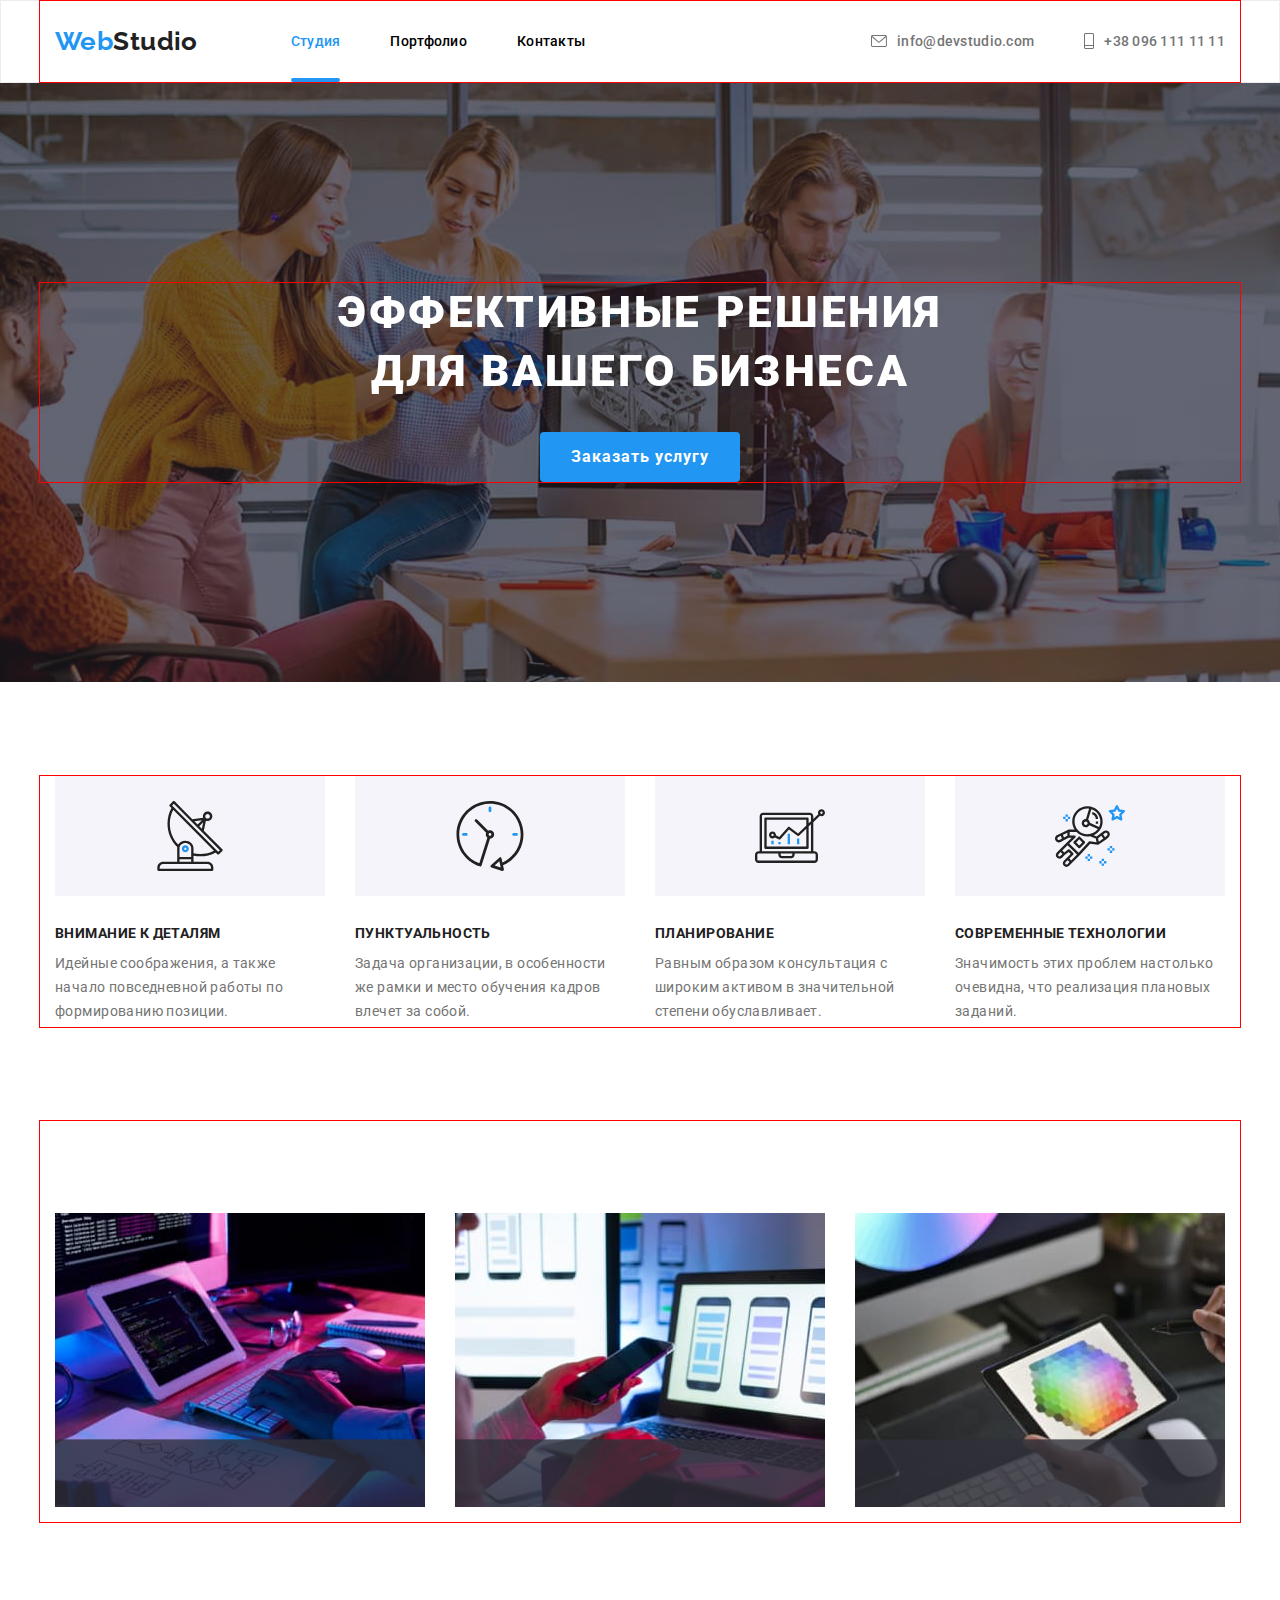
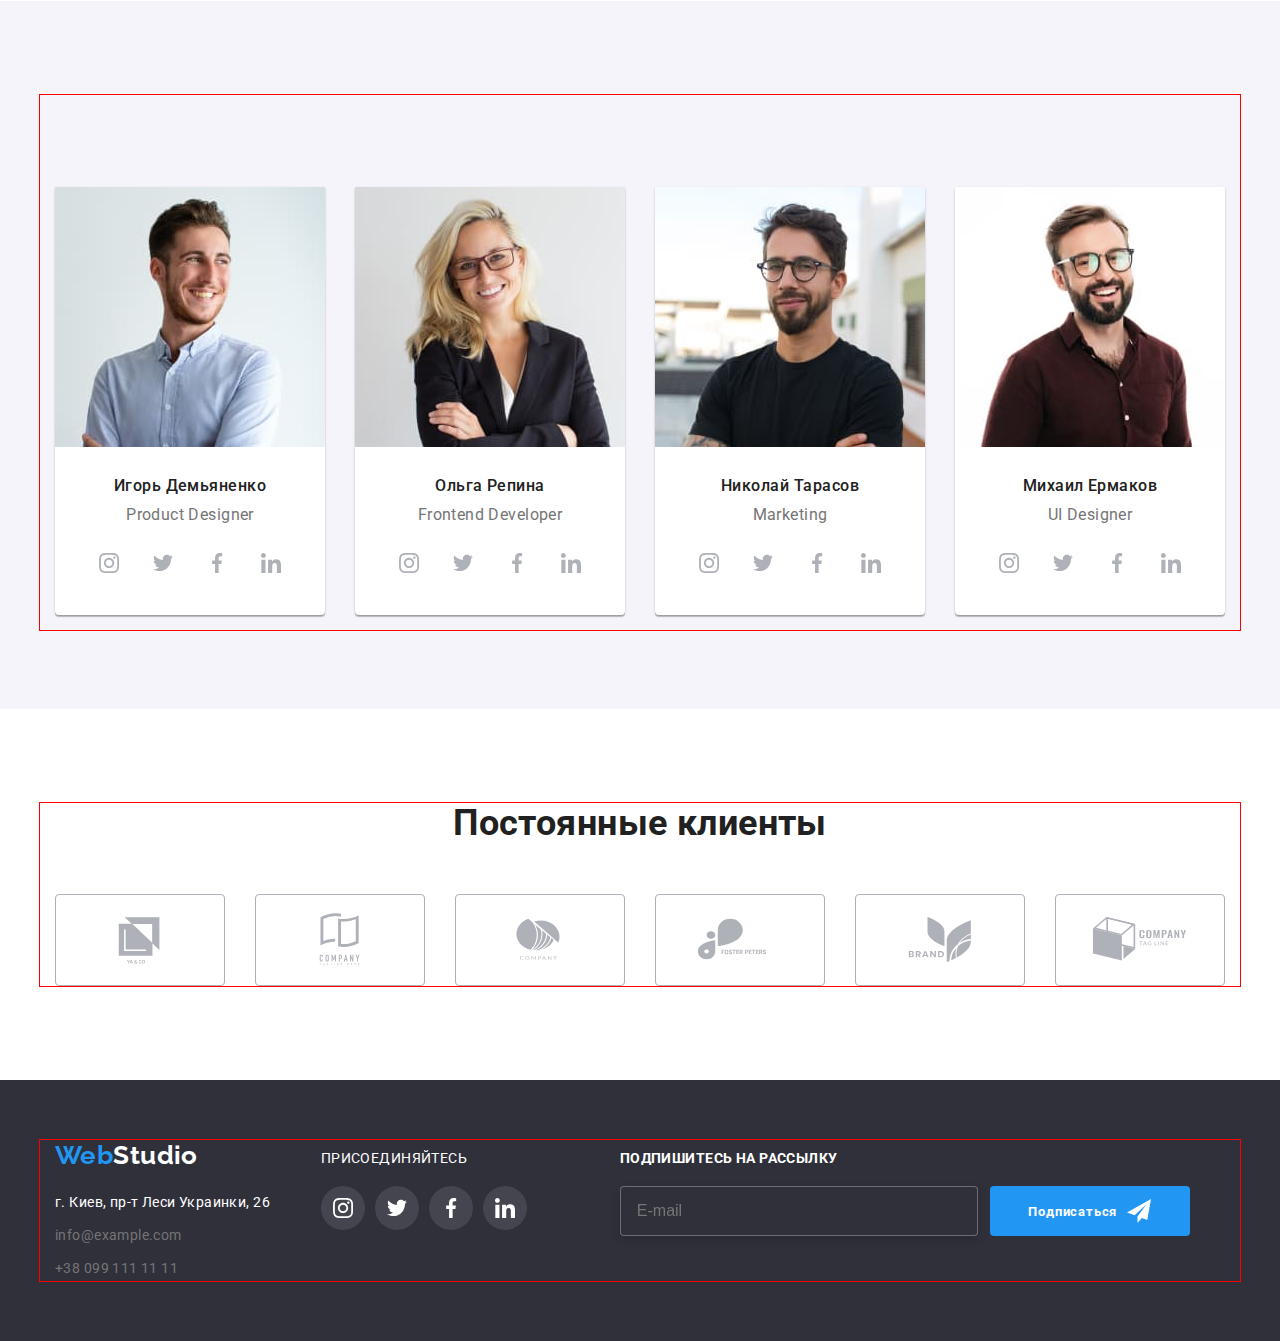
==== index.html @ 56338cf0 "Initial commit" ====
<!DOCTYPE html>
<html lang="ru">
<head>
    <meta charset="UTF-8">
    <meta http-equiv="X-UA-Compatible" content="IE=edge">
    <meta name="viewport" content="width=device-width, initial-scale=1.0">
   <link rel="preconnect" href="https://fonts.googleapis.com">
<link rel="preconnect" href="https://fonts.gstatic.com" crossorigin>
<link href="https://fonts.googleapis.com/css2?family=Raleway:wght@700&family=Roboto:wght@400;500;700;900&display=swap" rel="stylesheet">
    
     <title>Document</title>
     
     <link rel="stylesheet" href="https://cdnjs.cloudflare.com/ajax/libs/modern-normalize/1.1.0/modern-normalize.min.css" integrity="sha512-wpPYUAdjBVSE4KJnH1VR1HeZfpl1ub8YT/NKx4PuQ5NmX2tKuGu6U/JRp5y+Y8XG2tV+wKQpNHVUX03MfMFn9Q==" crossorigin="anonymous" referrerpolicy="no-referrer" />

     <link href="https://unpkg.com/aos@2.3.1/dist/aos.css" rel="stylesheet">

    <link rel="stylesheet" href="./css/styles.css">
</head>
<body>
    <!--Header-->
    <header class="header">
        <div class="header-container container">     
        <a class="header-logo link" href="./index.html">Web<span class="logo-accent">Studio</span></a>

                <nav class="header-navigation">
                    <ul class="header-list">
                        <li class="header-item"><a class="header-link current link" href="./index.html">Студия</a></li>
                        <li class="header-item color"><a class="header-link link" href="./portfolio.html">Портфолио</a></li>
                        <li class="header-item"><a class="header-link link" href="#">Контакты</a></li>
                    </ul>
                </nav>
                
                <ul class="header-list">
                    <li class="header-item"><a class="header-link link contacts" href="mailto:info@devstudio.com">
                        <svg class="header-soc-icon" width="16" height="12">
                            <use href="./images/icons.svg#icon-mail"></use>
                        </svg>info@devstudio.com</a></li>
                    <li class="header-item"><a class="header-link link contacts" href="tel:+380961111111">
                        <svg class="header-soc-icon" width="10" height="16">
                            <use href="./images/icons.svg#icon-tel"></use>
                        </svg>+38 096 111 11 11</a></li>
                </ul>
            </div>  
    </header>

    <main>
        
        <!-- Section Hero -->
        <section class="hero section">
            <div class="container">
            <h1 class="hero-title" data-aos="zoom-in">Эффективные решения<br>для вашего бизнеса</h1>
            <button class="hero-btn" type="button" data-modal-open>Заказать услугу</button>
        </div>
        </section>

        <!-- Section about -->
        <section class="about section">
            <div class="container">
            <h2 class="visually-hidden">Преимущества</h2>
            <ul class="about-list">
                <li class="about-item">
                    <!-- <img class="about-item-logo" src="./images/group-1.jpg" alt="antenna" width="270" height="120"> -->
                    <div class="client-wrapper">
                        <svg class="about-icon" width="70" height="70">
                        <use href="./images/icons.svg#icon-antenna"></use>
                    </svg></div>

                    <h3 class="about-title">Внимание к деталям</h3>
                    <p class="about-text">Идейные соображения, а также начало повседневной работы по формированию позиции.</p>
                </li>
                <li class="about-item">
                    <!-- <img class="about-item-logo" src="./images/Group-2.jpg" alt="clock" width="270" height="120">  -->
                    <div class="client-wrapper"><svg class="about-icon" width="70" height="70">
                        <use href="./images/icons.svg#icon-clock"></use>
                    </svg></div>

                    <h3 class="about-title">Пунктуальность</h3>
                    <p class="about-text">Задача организации, в особенности же рамки и место обучения кадров влечет за собой.</p>
                </li>
                <li class="about-item">
                   <!-- <img class="about-item-logo" src="./images/group-3.jpg" alt="diagram" width="270" height="120"> -->
                   <div class="client-wrapper"><svg class="about-icon" width="70" height="70">
                    <use href="./images/icons.svg#icon-diagram"></use>
                </svg></div>  

                   <h3 class="about-title">Планирование</h3>
                    <p class="about-text">Равным образом консультация с широким активом в значительной степени обуславливает.</p>
                </li>
                <li class="about-item">
                   <!-- <img class="about-item-logo" src="./images/group-4.jpg" alt="astronaut" width="270" height="120"> -->
                   <div class="client-wrapper"><svg class="about-icon" width="70" height="70">
                    <use href="./images/icons.svg#icon-astronaut"></use>
                </svg></div>  

                   <h3 class="about-title">Современные технологии</h3>
                    <p class="about-text">Значимость этих проблем настолько очевидна, что реализация плановых заданий.</p>
                </li>
            </ul>
        </div>
            </section>
      
            <section class="activity section">
            <!-- About what we do -->
            <div class="container">
            <h2 class="activity-title" data-aos="flip-left">Чем мы занимаемся</h2>
            <ul class="activity-list">
                <li class="activity-item">
                    <div class="activity-wrap">
                    <img src="./images/box_1.jpg" alt="cxema" width="370">
                <p class="activity-title-top">ДЕКСТОПНЫЕ ПРИЛОЖЕНИЯ</p>
            </div>
            </li>
                <li class="activity-item">
                    <div class="activity-wrap">
                    <img src="./images/box_2.jpg" alt="phone" width="370">
                <p class="activity-title-top">МОБИЛЬНЫЕ ПРИЛОЖЕНИЯ</p>
            </div>
        </li>
                <li class="activity-item">
                    <div class="activity-wrap">
                    <img src="./images/box_3.jpg" alt="colors" width="370">
                <p class="activity-title-top">ДИЗАЙНЕРСКИЕ РЕШЕНИЯ</p>
            </div>
        </li>
            </ul>
        </div>
        </section>

        <!-- Masters -->
        <section class="masters section">
            <div class="container">
            <h2 class="masters-title" data-aos="flip-left"
            data-aos-easing="ease-out-cubic"
            data-aos-duration="2000">Наша команда</h2>
            <ul class="masters-list">
                <li class="masters-item">
                    <img src="./images/img_2.jpg" alt="Игорь Демьяненко" width="270">
                    <div class="team-item-wrapper">
                    <h3 class="masters-item-title">Игорь Демьяненко</h3>
                    <p class="masters-item-text" lang="en">Product Designer</p>
                    <ul class="masters-soc-list list">
                        <li class="masters-soc-item">
                            <a href="" class="masters-soc-link link"><svg class="masters-soc-icon" width="20" height="20">
                                <use href="./images/icons.svg#icon-instagram"></use>
                            </svg></a></li>
                        <li class="masters-soc-item">
                            <a href="" class="masters-soc-link link">
                                <svg class="masters-soc-icon" width="20" height="20">
                                    <use href="./images/icons.svg#icon-twitter"></use>
                                </svg>
                            </a></li>
                        <li class="masters-soc-item">
                            <a href="" class="masters-soc-link link"><svg class="masters-soc-icon" width="20" height="20">
                            <use href="./images/icons.svg#icon-facebook"></use>
                        </svg>
                        </a></li>
                        <li class="masters-soc-item"><a href="" class="masters-soc-link link">
                            <svg class="masters-soc-icon" width="20" height="20">
                                <use href="./images/icons.svg#icon-linkedin"></use>
                            </svg>
                        </a></li>
                    </ul>
                    </div>
                </li>
                <li class="masters-item">
                    <img src="./images/img_1.jpg" alt="Ольга Репина" width="270">
                    <div class="team-item-wrapper">
                    <h3 class="masters-item-title">Ольга Репина</h3>
                    <p class="masters-item-text" lang="en">Frontend Developer</p>
                    <ul class="masters-soc-list list">
                        <li class="masters-soc-item">
                            <a href="" class="masters-soc-link link"><svg class="masters-soc-icon" width="20" height="20">
                                <use href="./images/icons.svg#icon-instagram"></use>
                            </svg></a></li>
                        <li class="masters-soc-item">
                            <a href="" class="masters-soc-link link">
                                <svg class="masters-soc-icon" width="20" height="20">
                                    <use href="./images/icons.svg#icon-twitter"></use>
                                </svg>
                            </a></li>
                        <li class="masters-soc-item">
                            <a href="" class="masters-soc-link link"><svg class="masters-soc-icon" width="20" height="20">
                            <use href="./images/icons.svg#icon-facebook"></use>
                        </svg>
                        </a></li>
                        <li class="masters-soc-item"><a href="" class="masters-soc-link link">
                            <svg class="masters-soc-icon" width="20" height="20">
                                <use href="./images/icons.svg#icon-linkedin"></use>
                            </svg>
                        </a></li>
                    </ul>
                    </div>
                </li>
                <li class="masters-item">
                    <img src="./images/img_3.jpg" alt="Николай Тарасов" width="270">
                    <div class="team-item-wrapper">
                    <h3 class="masters-item-title">Николай Тарасов</h3>
                    <p class="masters-item-text" lang="en">Marketing</p>
                    <ul class="masters-soc-list list">
                        <li class="masters-soc-item">
                            <a href="" class="masters-soc-link link"><svg class="masters-soc-icon" width="20" height="20">
                                <use href="./images/icons.svg#icon-instagram"></use>
                            </svg></a></li>
                        <li class="masters-soc-item">
                            <a href="" class="masters-soc-link link">
                                <svg class="masters-soc-icon" width="20" height="20">
                                    <use href="./images/icons.svg#icon-twitter"></use>
                                </svg>
                            </a></li>
                        <li class="masters-soc-item">
                            <a href="" class="masters-soc-link link"><svg class="masters-soc-icon" width="20" height="20">
                            <use href="./images/icons.svg#icon-facebook"></use>
                        </svg>
                        </a></li>
                        <li class="masters-soc-item"><a href="" class="masters-soc-link link">
                            <svg class="masters-soc-icon" width="20" height="20">
                                <use href="./images/icons.svg#icon-linkedin"></use>
                            </svg>
                        </a></li>
                    </ul>
                    </div>
                </li>
                <li class="masters-item">
                    <img src="./images/img_4.jpg" alt="Михаил Ермаков" width="270">
                    <div class="team-item-wrapper">
                    <h3 class="masters-item-title">Михаил Ермаков</h3>
                    <p class="masters-item-text">UI Designer</p>
                    <ul class="masters-soc-list list">
                        <li class="masters-soc-item">
                            <a href="" class="masters-soc-link link">
                                <svg class="masters-soc-icon" width="20" height="20">
                                <use href="./images/icons.svg#icon-instagram"></use>
                            </svg></a></li>
                        <li class="masters-soc-item">
                            <a href="" class="masters-soc-link link">
                                <svg class="masters-soc-icon" width="20" height="20">
                                    <use href="./images/icons.svg#icon-twitter"></use>
                                </svg>
                            </a></li>
                        <li class="masters-soc-item">
                            <a href="" class="masters-soc-link link"><svg class="masters-soc-icon" width="20" height="20">
                            <use href="./images/icons.svg#icon-facebook"></use>
                        </svg>
                        </a></li>
                        <li class="masters-soc-item"><a href="" class="masters-soc-link link">
                            <svg class="masters-soc-icon" width="20" height="20">
                                <use href="./images/icons.svg#icon-linkedin"></use>
                            </svg>
                        </a></li>
                    </ul>
                </div>
                </li>
         </ul>
        </div>
        </section>

       <!-------------CLIENTS--------->
        <section class="client section">
            <div class="container">
                <h2 class="client-title">Постоянные клиенты</h2>
                <ul class="client-list">
                    <li class="client-item"><a class="client-soc-link link" href="">
                    <svg class="client-soc-icon" width="106" height="60">
                                <use href="./images/icons.svg#icon-logo-1"></use>
                            </svg>    
                    </a></li>
                    <li class="client-item"><a class="client-soc-link link" href="">
                    <svg class="client-soc-icon" width="106" height="60">
                                <use href="./images/icons.svg#icon-logo-2"></use>
                            </svg>    
                    </a></li>
                    <li class="client-item"><a class="client-soc-link link" href="">
                    <svg class="client-soc-icon" width="106" height="60">
                                <use href="./images/icons.svg#icon-logo-3"></use>
                            </svg>    
                    </a></li>
                    <li class="client-item"><a class="client-soc-link link" href="">
                    <svg class="client-soc-icon" width="106" height="60">
                                <use href="./images/icons.svg#icon-logo-4"></use>
                            </svg>    
                    </a></li>
                    <li class="client-item"><a class="client-soc-link link" href="">
                    <svg class="client-soc-icon" width="106" height="60">
                                <use href="./images/icons.svg#icon-logo-5"></use>
                            </svg>    
                    </a></li>
                    <li class="client-item"><a class="client-soc-link link" href="">
                    <svg class="client-soc-icon" width="106" height="60">
                                <use href="./images/icons.svg#icon-logo-6"></use>
                            </svg>    
                    </a></li>
                </ul>

            </div>
        </section>
    </main>



    <footer class="footer">
        <div class="container footer-wrapper">
            <address class="address">
            <a class="footer-img" href="./index.html">
                Web<span class="footer-logo">Studio</span></a>

                <ul class="address-list">
                    <li class="address-item">г. Киев, пр-т Леси Украинки, 26</li>
                    <li class="address-item"><a class="link-mail link-color" href="mailto:info@example.com">info@example.com</a></li>
                    <li class="address-item"><a class="link-tel link-color" href="tel:+380991111111">+38 099 111 11 11</a></li>
                </ul>
            </address>
        

        <div class="footer-soc">
            <p class="footer-connection">ПРИСОЕДИНЯЙТЕСЬ</p>

        <ul class="connection-list">
       
          <li class="footer-item">
              <a class="footer-link" href="">
                <svg class="footer-soc-icon" width="20" height="20">
                    <use href="./images/icons.svg#icon-instagram"></use>
                </svg>
            </a>
        </li>
          <li class="footer-item">
              <a class="footer-link" href="">
                <svg class="footer-soc-icon" width="20" height="20">
                    <use href="./images/icons.svg#icon-twitter"></use>
                </svg>
              </a>
        </li>
          <li class="footer-item">
              <a class="footer-link" href="">
                  <svg class="footer-soc-icon" width="20" height="20">
                    <use href="./images/icons.svg#icon-facebook"></use>
                </svg>
              </a>
        </li>
          <li class="footer-item">
              <a class="footer-link" href="">
                  <svg class="footer-soc-icon" width="20" height="20">
                <use href="./images/icons.svg#icon-linkedin"></use>
            </svg></a>
        </li>
     </ul>
    </div>

    <div class="singup-footer">
        <p class="signup-title">ПОДПИШИТЕСЬ НА РАССЫЛКУ</p>
        <form class="singup-form">
            <div class="field-footer">
           
            <input type="email" 
            class="signup-input"
            name="email"
            placeholder="E-mail"
            required/>
               

        <button type="submit" class="join-btn">Подписаться
            <svg class="signup-btn" width="24" height="24">
                <use href="./images/icons.svg#icon-send"></use>
            </svg>  
        </button>
        </div>
        </form>
    
    </div>
</div>
</footer>



 <div class="backdrop is-hidden" data-modal>
     <div class="modal">
         <button type="button" class="modal-close-btn" data-modal-close>
            <svg class="modal-btn" width="18" height="18">
                <use href="./images/icons.svg#icon-close"></use>
            </svg>  
         </button>
         <p class="modal-title">Оставьте свои данные, мы Вам перезвоним</p>
         <form action="#" class="modal-form">
        <div class="modal-field">
            <label for="user-name" class="modal-label">Имя</label>
            <div class="inpur-wrap">
            <input type="text" 
            class="modal-input" 
            name="user-name" 
            placeholder="Имя"
            required 
            id="user-name" />
            <svg class="modal-icon" width="18" height="18">
                <use href="./images/icons.svg#icon-person"></use>
            </svg>
            </div>
        </div>

        <div class="modal-field">
            <label for="user-tel" class="modal-label">Телефон</label>
            <div class="inpur-wrap">
            <input type="tel" 
            class="modal-input" 
            name="user-tel" 
            placeholder="Телефон"
            required
            id="user-tel" />
            <svg class="modal-icon" width="18" height="18">
                <use href="./images/icons.svg#icon-phone"></use>
            </svg>
        </div>
    </div>

        <div class="modal-field">
        <label for="user-email" class="modal-label">Почта</label>
        <div class="inpur-wrap">
        <input type="email" 
            class="modal-input" 
            name="user-email" 
            placeholder="Почта"
            required
            id="user-email"/>
            <svg class="modal-icon" width="18" height="18">
                <use href="./images/icons.svg#icon-email"></use>
            </svg>
        </div>
        </div>

        <div class="modal-field">
            <label for="user-text" class="modal-label">Комментарий</label>
            <textarea name="user-text" id="user-text" class="modal-text" placeholder="Введите текст"></textarea>
        </div>

    <div class="checkbox-modal">
        
        <input type="checkbox" 
        class="checkbox-input visually-hidden" 
        name="user-policy" 
        value="checkbox-policy" 
        id="policy"/>

        <label for="policy" class="checkbox-label">Соглашаюсь с рассылкой и принимаю</label>
        <a class="modal-policy" href="">Условия договора</a>
        
    </div>
        
       
            <button type="submit" class="checkbox-btn">Отправить</button>
         </form>

     </div>
 </div>

 <script src="https://unpkg.com/aos@2.3.1/dist/aos.js"></script>
 <script>
    AOS.init();
  </script>

 <script src="./js/modal.js"></script>   
</body>



</html>
---- css/styles.css ----
*,
*::after,
*::before{
    margin: 0;
    padding: 0;
    box-sizing: border-box;
}

a{
    text-decoration: none;
}

ul li {
    list-style: none;
}

button{
    border: none;
}

img {
    display: block;
}

/* img{
display: block;
width: 100%;
height: auto; 
} */



/* // Спрятанные элементы */
.visually-hidden {
  position: absolute;
  width: 1px;
  height: 1px;
  margin: -1px;
  border: 0;
  padding: 0;

  white-space: nowrap;
  clip-path: inset(100%);
  clip: rect(0 0 0 0);
  overflow: hidden;
}

/* ----------RESET---Скидання стилів--------*/

p, h1, h2, h3, h4, h5, h6 {
    margin: 0;
    box-sizing: border-box;
}
ul, ol {
    margin: 0;
    padding-left: 0;
}
button {
    cursor: pointer;
    font-family: inherit;
}
/*--------------------------------------*/
:root {
    --main-color: #757575;
    --title-color: #212121;
    --accent-color: #2196F3;
    --focus-color: #FFFFFF;
    --typical-padding: 94px;
    --icons-color: #AFB1B8;
}

body {
    font-family: "Roboto", sans-serif;
    letter-spacing: 0.03em;
    color: var(--main-color);
    font-size: 14px;
}

.list {
    list-style: none;
}


.header-container {
    display: flex;
    align-items: center;
    padding-top: 32px;
    padding-bottom: 32px;
}
.container {
    max-width: 1200px;
    padding: 0px 15px;
    margin: 0 auto;
    outline: 1px solid red;
}

.section {
    padding-top: var(--typical-padding);
    padding-bottom: var(--typical-padding);
}

.header {
        border: 1px solid #ECECEC;      
}

.header-navigation {
    display: flex;
    margin-right: auto;
}


.header-list {
display: flex;
justify-content: right;
}

.header-logo {
font-family: "Raleway", sans-serif;
font-weight: 700;
font-size: 26px;
line-height: 1.19;
color: #2196F3;
display: block;
margin-right: 93px;
}

   
.logo-accent {color: var(--title-color);}

.header-item {
font-family: 'Roboto';
font-weight: 500;
font-size: 14px;
line-height: 1.19;
letter-spacing: 0.02em;
color: #2196F3;
padding: 32px 0;
/* padding-top: 24px;
padding-bottom: 24px; */
}

.header-item:not(:last-child) {
    margin-right: 50px;
}
.header-link{
    color: #000;
    display: flex;
    align-items: center;
    position: relative;
    transition-property: color;
    transition-duration: 250ms;
    transition-timing-function: cubic-bezier(0.4, 0, 0.2, 1);
    
   }

   /*Подчеркивание: обязательно content, чтоб было место для написания, ширина 100% ширины слова, высота в макете, bgc=цвет подчеркивания, закругление. Позиционируем слева отступ 0, опускаем НИЖЕ слова - значение с минусом, если подчеркнуть слово - bottom=0*/
   .header-link.current::after {
       content: '';
       position: absolute;
       width: 100%;
    height: 4px;
    background-color: var(--accent-color);
    border-radius: 2px;
    left: 0;
    bottom: -32px;
   }

.header-soc-icon {
        margin-right: 10px;
        fill: var(--main-color);
        justify-content: center;
}

.header-link:hover .header-soc-icon,
.header-link:focus .header-soc-icon {
        fill: var(--accent-color);
    }

.header-link:hover,
.header-link:focus {
    color: var(--accent-color);
}

.header-navigation .current {
    color: var(--accent-color);
}

.contacts {
    color: var(--main-color);
}


/*-----------MAIN-----Section Hero-----*/


.hero {
    background-color: #2F303A;
    padding-top: 200px;
    padding-bottom: 200px;
    text-align: center;
/*позиционирование картинки*/
    background-image: linear-gradient(rgba(47, 48, 58, 0.4), rgba(47, 48, 58, 0.4)),
    url(../images/hero-backend.jpg);
    background-position: center;
    background-repeat: no-repeat;
    background-size: cover;
    }

.hero-title {
font-weight: 900;
font-size: 44px;
line-height: 1.36;
text-align: center;
letter-spacing: 0.06em;
text-transform: uppercase;
color: var(--focus-color);
/* padding: 200px 452px 280px 452px; */
margin-left: auto;
margin-right: auto;
}

/*----BUTTON------*/
.hero-btn {
background: #2196F3;
font-weight: 700;
font-size: 16px;
line-height: 1.87;
text-align: center;
letter-spacing: 0.06em;
color: #FFFFFF;
transition-property: background-color;
    transition-duration: 250ms;
    transition-timing-function: cubic-bezier(0.4, 0, 0.2, 1);
}
        
.hero-btn:hover {
    background-color: #188CE8;
}
.hero-btn {
    cursor: pointer;
    width: 200px;
height: 50px;
margin-top: 30px;
border-radius: 4px;
}



/*------Section about ----*/
.about-list {
    display: flex;
    justify-content: space-between;
    }
 .about-item-logo {
     margin-bottom: 30px;
 }  
   
.about-item {
    flex-basis: calc(100% / 4 - 30px);
        
}
.about-item:not(:last-child) {
    margin-right: 15px;
}
 
 .about-title {
font-weight: 700;
font-size: 14px;
line-height: 1.14;
text-transform: uppercase;
color: var(--title-color);
margin-bottom: 10px;

}

.about-text {
font-size: 14px;
line-height: 1.71;
color: var(--main-color);
/* width: 270px; */
min-height: 75px;
}

/*-------Activity-------*/
.activity-title, .masters-title {
font-weight: 700;
font-size: 36px;
line-height: 1.16;
color: var(--title-color);
}
.activity {
    padding-top: 0;
}

.activity-title {
    margin-left: auto;
margin-right: auto;
text-align: center;
margin-bottom: 50px;
}

.activity-list {
    display: flex;
    margin-top: 50px;
    margin: -15px;
}

.activity-item {
    margin: 15px;
    flex-basis: calc(100% / 3 - 30px);
}

.activity-wrap {
    position: relative;
    overflow: hidden;
}

.activity-title-top {
    position: absolute;
    top: 0;
    background-color: rgba(47, 48, 58, 0.8);
    color: var(--focus-color);
    height: 100%;
    transform: translateY(77%);
    width: 100%;

    font-family: 'Roboto';
    font-style: normal;
    font-weight: 700;
    font-size: 14px;
    line-height: 1.15;
    padding-top: 27px;
    align-content: center;
    text-align: center;
    /* text-align: center;
    align-items: center; */
}

.client-wrapper {
    display: flex;
    justify-content: center;
    align-items: center;
    width: 270px;
    height: 120px;
    background-color: #F5F4FA;
    margin-bottom: 30px;
}

/*--------- Masters --*/
.masters {
    background-color: #F5F4FA;
}
.masters-title {
    text-align: center;
    margin-bottom: 50px;
}
.masters-list {
    display: flex;
    margin: -15px;
}

.team-item-wrapper {
    padding-top: 30px;
    padding-bottom: 30px;
    /* margin-top: 30px;
    margin-bottom: 10px; */
}
.masters-item {
    background-color: var(--focus-color);
    margin: 15px;
    flex-basis: calc(100% / 4 - 30px);
    box-shadow: 0px 1px 3px rgba(0, 0, 0, 0.12), 0px 1px 1px rgba(0, 0, 0, 0.14), 0px 2px 1px rgba(0, 0, 0, 0.2);
border-radius: 0px 0px 4px 4px;
}

.masters-item-title {
font-weight: 500;
font-size: 16px;
line-height: 1.18;
text-align: center;
letter-spacing: 0.03em;
color: var(--title-color);
margin-bottom: 10px;
/* background-color: var(--focus-color); */
}

.masters-item-text {
    font-size: 16px;
    line-height: 1.18;
    text-align: center;
        color: var(--main-color);
        margin-bottom: 16px;
        /* background-color: var(--focus-color); */
/* margin-bottom: 10px; */
    }

.masters-soc-list {
    display: flex;
    justify-content: center;
}

    .masters-soc-item {
        width: 44px;
        height: 44px;
        margin-right: 10px;
    }
    .masters-soc-item:last-child {
        margin-right: 0;
    }

    .masters-soc-link {
        width: 100%;
        height: 100%;
        /*поменять цвет на белый - задать правило*/
        background-color: var(--focus-color);
        border-radius: 50%;
        display: flex;
        align-items: center;
        justify-content: center;

        transition-property: background-color;
        transition-duration: 250ms;
        transition-timing-function: cubic-bezier(0.4, 0, 0.2, 1);
    }

    .masters-soc-icon {
        fill: #AFB1B8;
    }

  
    .masters-soc-link:hover,
    .masters-soc-link:focus {
        background-color: var(--accent-color);
    }

   .masters-soc-link:hover .masters-soc-icon,
   .masters-soc-link:focus .masters-soc-icon {
       fill: var(--focus-color);
    }
  /*--------CLIENTS*/
.client-title {
    margin-left: auto;
    margin-right: auto;
    text-align: center;
    margin-bottom: 50px;

    font-weight: 700;
font-size: 36px;
line-height: 1.16;
text-align: center;
color: var(--title-color);
}

.client-list {
    display: flex;
    justify-content: center;
    
    /* padding-bottom: var(--typical-padding); */
}

.client-item {
    /* width: 170px;
    height: 92px; */
    margin-right: 30px;   
}

.client-item:last-child {
    margin-right: 0;
}

.client-soc-link {
    width: 170px;
    height: 92px;
    display: flex;
    align-items: center;
    justify-content: center;
    background-color: var(--focus-color);
    fill: var(--icons-color);
    border: 1px solid var(--icons-color);
    border-radius: 4px;

    transition-property: fill, background-color,  border-color;
    transition-duration: 250ms;
    transition-timing-function: cubic-bezier(0.4, 0, 0.2, 1);
    
    /*як додати ховер і фокус на бордер?*/
}

.client-soc-link:hover,
.client-soc-link:focus {
    fill: var(--accent-color);
    background-color: var(--focus-color);
    border-color: var(--accent-color);
}

/*------FOOTER------*/

.footer {
    background: #2F303A;
    padding-top: 60px;
    padding-bottom: 60px;
}

.footer-logo {
    color: var(--focus-color);
    margin-bottom: 20px;
}

.footer-img {font-family: "Raleway", sans-serif;
    font-weight: 700;
    font-size: 26px;
    font-style: normal;
    line-height: 1.19;
    color: #2196F3;
    margin-right: 93px;
    display: block;
    margin-bottom: 20px;
}

.address-item, .link-mail, .link-tel {
font-size: 14px;
line-height: 1.71;
color: #FFFFFF;
font-style: normal;

transition-property: color;
    transition-duration: 250ms;
    transition-timing-function: cubic-bezier(0.4, 0, 0.2, 1);
}

.address-item:not(:last-child){
    margin-bottom: 9px;
}
 
.link-color {
color: var(--main-color);
    
    transition-property: color;
    transition-duration: 250ms;
    transition-timing-function: cubic-bezier(0.4, 0, 0.2, 1);
}

.address-item:hover, .address-item:focus,
.link-color:hover, .link-color:focus {
    color: var(--accent-color);
}

.connection-list {
    display: flex;
    align-items: center;
    justify-content: center;
}


/*-------------PORTFOLIO--2------------*/

.roster {
    /* background-color: #F5F4FA; */
    display: flex;
    justify-content: center;
    margin-bottom: 50px;
    padding-bottom: -94px;
}

.roster-item:not(:last-child){
    margin-right: 8px;
}

.roster-btn {
font-family: "Roboto", sans-serif;
font-weight: 500;
font-size: 16px;
line-height: 1.6;
text-align: center;
color: var(--title-color);
padding: 6px 22px;
box-shadow: 0px 3px 1px rgba(0, 0, 0, 0.1), 0px 1px 2px rgba(0, 0, 0, 0.08), 0px 2px 2px rgba(0, 0, 0, 0.12);
border-radius: 4px;

transition-property: background-color, color;
    transition-duration: 250ms;
    transition-timing-function: cubic-bezier(0.4, 0, 0.2, 1);
}

.roster-btn:hover, .roster-btn:focus {
    background-color: var(--accent-color);
    color: var(--focus-color)
}

.roster-btn {
    cursor: pointer;
}
.current-btn {
    color: var(--focus-color);
    background-color: var(--accent-color);
}

.images {
    display: flex;
    margin: -15px;
    flex-wrap: wrap;
}
.images-item {
    margin: 15px;
    flex-basis: calc(100% / 3 - 30px);
    
}

.images-item:hover .images-title-top {
    transform: translateY(0%)
}

.images-item:hover {
    box-shadow: 0px 1px 10px rgba(0, 0, 0, 0.12), 0px 1px 6px rgba(0, 0, 0, 0.14), 0px 2px 1px rgba(0, 0, 0, 0.2);
border-radius: 0px 0px 4px 8px;
cursor: pointer;
}

.images-wrap {
    position: relative;
    overflow: hidden;
}

.images-title-top {
    position: absolute;
    top: 0;
    color: var(--focus-color);
    background-color: var(--accent-color);
    opacity: 90%;
    padding: 63px 24px;
    font-family: 'Roboto';
font-style: normal;
font-weight: 400;
font-size: 18px;
line-height: 1.5;
    height: 100%;
    transform: translateY(100%);
    transition: transform 250ms linear;
}

.portfolio-text-wrapper {
    border: 1px solid #eeeeee;
    border-top: none;
    padding: 20px 24px;
}

.images-title {
font-weight: 700;
font-size: 18px;
line-height: 2;
letter-spacing: 0.06em;
color: var(--title-color);
}

.images-text {
font-size: 16px;
line-height: 1.87;
color: var(--main-color);
}

.footer-wrapper {
    display: flex;
    /* margin-right: auto; */
    /* justify-content: space-between; */
}
.connection-list {
    /* display: flex; */
    align-items: center;   
}

.footer-connection {
    display: block;
    margin-top: 10px;
    margin-bottom: 20px;
    color: var(--focus-color);
}
   .footer-soc {
       margin-left: 30px;
   }

.footer-item {
    height: 44px;
    width: 44px;
    margin-right: 10px;
    }
.footer-item:last-child {
    margin-right: 0;
}

.footer-link {
    display: flex;
    width: 100%;
    height: 100%;
    background-color: rgba(255, 255, 255, 0.1);
    border-radius: 50%;
    justify-content: center;
    align-items: center;

    transition-property: background-color;
    transition-duration: 250ms;
    transition-timing-function: cubic-bezier(0.4, 0, 0.2, 1);
     
}

.footer-soc-icon {
    fill: var(--focus-color);
}

.footer-link:hover,
.footer-link:focus {
  background-color: var(--accent-color);  
}

/* ----------Рассылка ---------*/
.singup-footer {
    margin-left: 93px;
}

.signup-title {
    display: block;
    font-weight: 700;
    font-size: 14px;
    color: var(--focus-color);
    margin-top: 10px;
    margin-bottom: 20px;
}

.singup-form {
    display: flex;
}

.singup-form .field-footer {
    display: flex;
    flex-direction: row;
    align-items: center;
}

.signup-input {
    background-color: #2F303A;
    width: 358px;
    height: 50px;
    padding: 15px 16px;
    border: 1px solid rgba(255, 255, 255, 0.3);
    filter: drop-shadow(0px 4px 4px rgba(0, 0, 0, 0.15));
    border-radius: 4px;
    color: rgba(255, 255, 255, 0.6);
    font-size: 16px;
    transition-duration: 250ms;
    transition-timing-function: cubic-bezier(0.4, 0, 0.2, 1);
}

.join-btn {
    display: flex;
    align-items: center;
    justify-content: center;
    width: 200px;
    height: 50px;
    margin-left: 12px;
    background: var(--accent-color);
    color: var(--focus-color);
    border-radius: 4px;
    border: 1px solid transparent;
    font-weight: 700;
    letter-spacing: 0.06em;
    fill: var(--focus-color);
        transition-property: color, background-color, fill;
    transition-duration: 250ms;
    transition-timing-function: cubic-bezier(0.4, 0, 0.2, 1);
}

.signup-btn {
    margin-left: 10px;
}

.join-btn:hover, .join-btn:focus {
    background-color: var(--focus-color);
    color: var(--accent-color);
    fill: var(--accent-color);
}

.signup-input {
    outline: none;
    color: var(--focus-color);
}

.signup-input:hover {
    color: rgba(255, 255, 255, 0.6);
    border-color: var(--accent-color);
}

.signup-input:not(:placeholder-shown) {
    border-color: var(--accent-color);
}




/*------Модальне--вікно-------------------------*/
.backdrop {
    width: 100%;
    height: 100%;
    background-color: rgba(0, 0, 0, 0.1);
    position: fixed;
    top: 0;
    transition: opacity 250ms cubic-bezier(0.4, 0, 0.2, 1), visibility 250ms cubic-bezier(0.4, 0, 0.2, 1);
   
}

.backdrop.is-hidden .modal {
transform: translate(0) scale(0) rotate(180deg);
}

.modal {
    width: 528px;
    min-height: 581px;
    background-color: var(--focus-color);
    border-radius: 4px;
    position: absolute;
    top: 50%;
    left: 50%;
    transform: translate(-50%, -50%) scale(1) rotate(0);
    transition: transform 250ms;

    padding: 40px;
}

.modal-close-btn {
    border: 1px solid var(--icons-color);
    border-radius: 50%;
    background-color: transparent;
    position: absolute;
    top: 8px;
    right: 8px;

    display: flex;
    align-items: center;
    justify-content: center;
}

.modal-close-btn:hover, 
.modal-close-btn:focus {
    fill: var(--accent-color);
   }

.modal-title {
    font-family: 'Roboto';
    font-style: normal;
    font-size: 20px;
    line-height: 1.15;
    font-weight: 700;
    text-align: center;
    color: var(--title-color);
    margin-bottom: 12px;
}

.modal-btn {
    margin: 6px;
}

.is-hidden {
    visibility: hidden;
    opacity: 0;
    pointer-events: none;
}

.modal-input {
    width: 100%;
    height: 40px;
    border: 1px solid rgba(117, 117, 117, 0.5);
    border-radius: 4px;
    /* margin-bottom: 10px; */
    padding-left: 40px;
    color: var(--main-color);
    cursor: pointer;
    outline: none;
}

.modal-input:hover, .modal-input:focus {
border-color: var(--accent-color);
}

.modal-input:not(:placeholder-shown) {
    border-color: var(--accent-color);
}

.modal-input::placeholder {
    color: var(--icons-color);
    font-size: 12px;  
}

.modal-input:hover + .modal-icon, 
.modal-input:focus + .modal-icon {
    /* background-color: var(--focus-color);
    color: var(--accent-color); */
    fill: var(--accent-color);
    transition: opacity 350ms cubic-bezier(0.4, 0, 0.2, 1), visibility 350ms cubic-bezier(0.4, 0, 0.2, 1);
}

/* .input-wrap:hover {
fill: var(--accent-color)
border-color: var(--accent-color);
} */

.modal-input {
    outline: none;
    color: var(--accent-color);
}


.modal-label {
    font-size: 12px; 
    display: block;
    margin-bottom: 4px;
}

.modal-text:hover, .modal-text:focus {
    background-color: var(--focus-color);
    color: var(--accent-color);
    border-color: var(--accent-color);
}

    
    .modal-text:not(:placeholder-shown) {
        border-color: var(--accent-color);
    }
    
    .modal-text::placeholder {
        color: var(--icons-color);
        font-size: 12px;  
    }
    
   

.modal-text {
    width: 100%;
    height: 120px;
    border: 1px solid var(--icons-color);
    opacity: 50%;
    border-radius: 4px;
    resize: none;
    font-family: 'Roboto';
    font-size: 14px;
    padding: 12px 16px;
    cursor: pointer;
    outline: none;
}

.modal-field {
    margin-bottom: 12px;
}

.inpur-wrap {
    position: relative;
}

.modal-icon {
    position: absolute;
    left: 12px;
    top: 50%;
    transform: translateY(-50%);
}

.checkbox-modal {
    display: flex;
    align-items: center;
    justify-content: center;
    margin-top: 20px;
    margin-bottom: 30px;
}


.checkbox-label {
    color: var(--main-color);
    font-size: 14px;
    display: flex;
    
}

.checkbox-label::before {
    content: '';
    width: 16px;
    height: 15px;
    border: 2px solid var(--title-color);
    margin-right: 7px;
    transition-property: color, background-color, fill;
    transition-duration: 250ms;
    transition-timing-function: cubic-bezier(0.4, 0, 0.2, 1);
    }

    
.checkbox-input:checked + .checkbox-label::before {
    background-color: var(--accent-color);
    background-image: url(../images/bird.svg);
    border: none;
    background-repeat: no-repeat;
    background-position: center;
}

.modal-policy {
    color: var(--accent-color);
    text-decoration: underline;
}

.checkbox-btn {
    display: flex;
    justify-content: center;
    align-items: center;
    padding: 10px 55px;
    /* width: 200px;
    height: 50px; */
    background-color: var(--accent-color);
    color: var(--focus-color);
    border-radius: 4px;
    font-weight: 700;
font-size: 16px;
line-height:1.88;
margin: auto;
}

.checkbox-btn:hover {
    background-color: #188CE8;
    transition-property: color, background-color, fill;
    transition-duration: 300ms;
    transition-timing-function: cubic-bezier(0.4, 0, 0.2, 1);
}
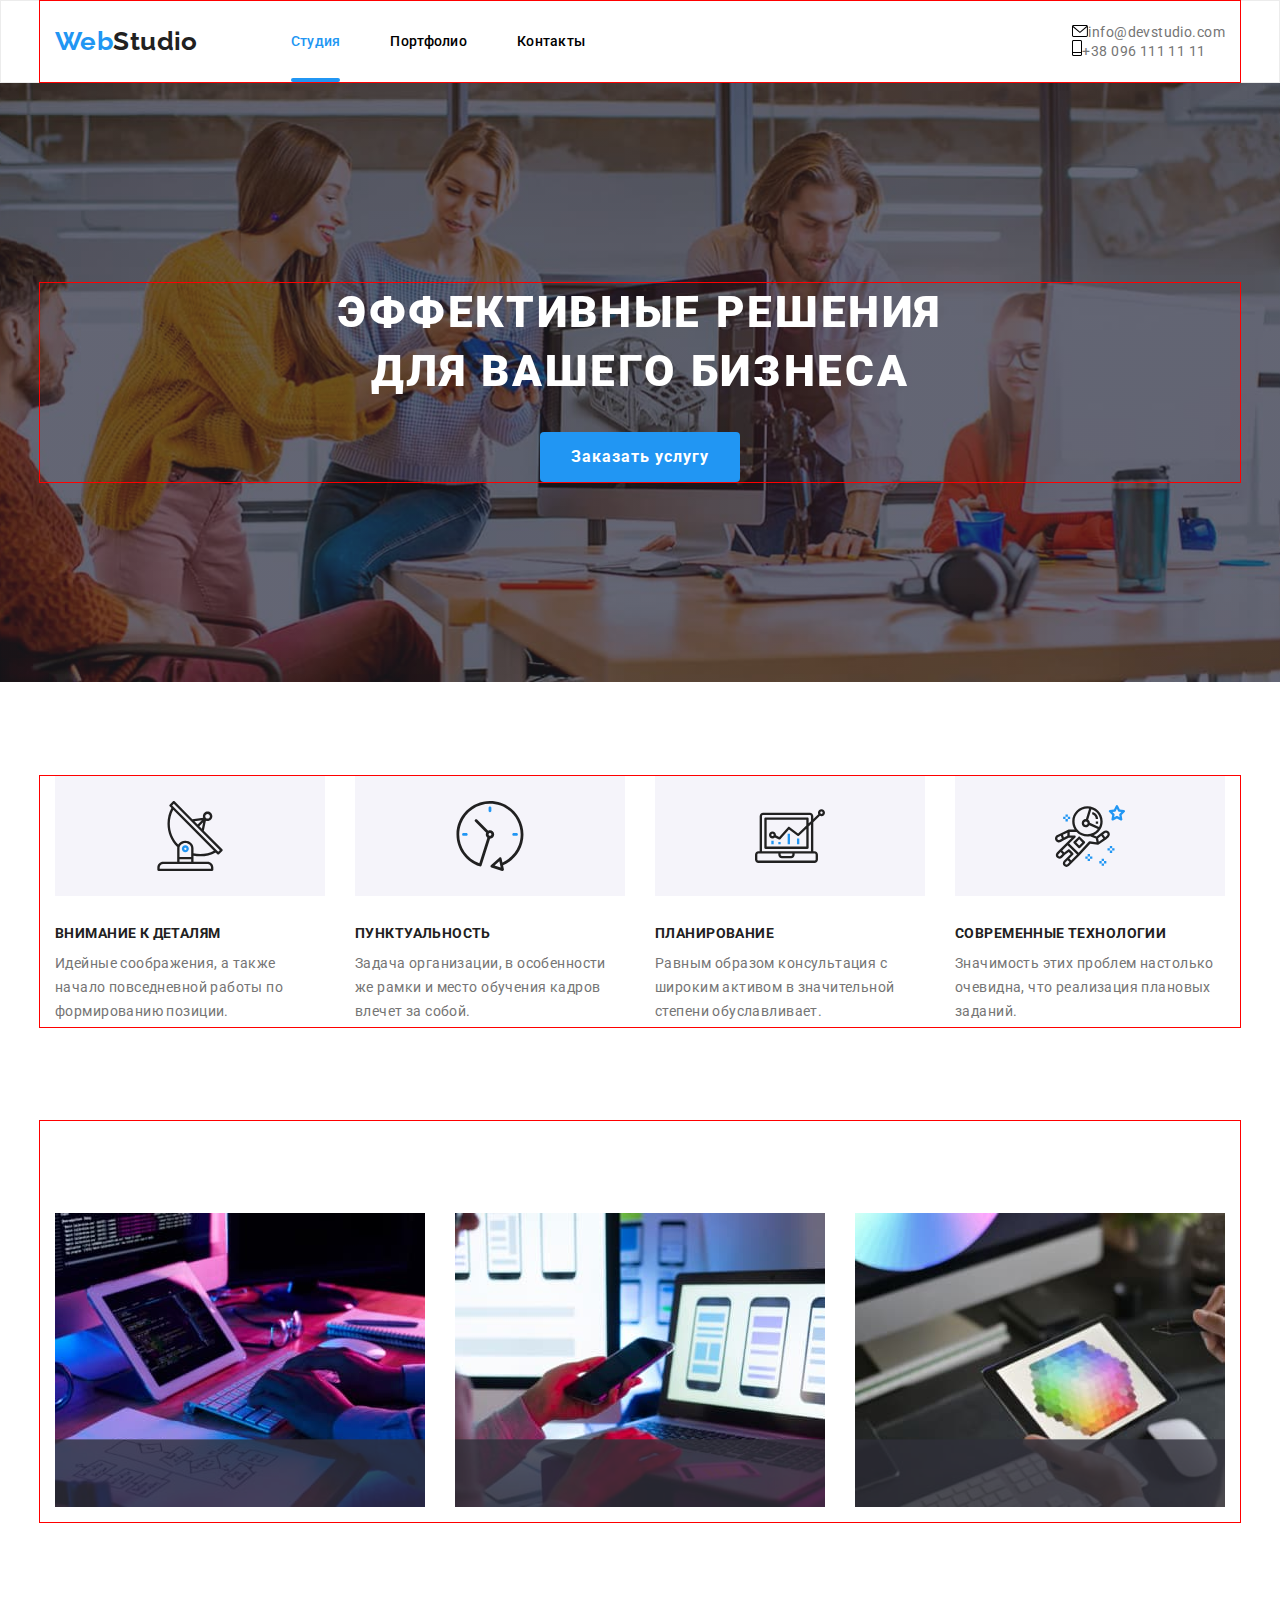
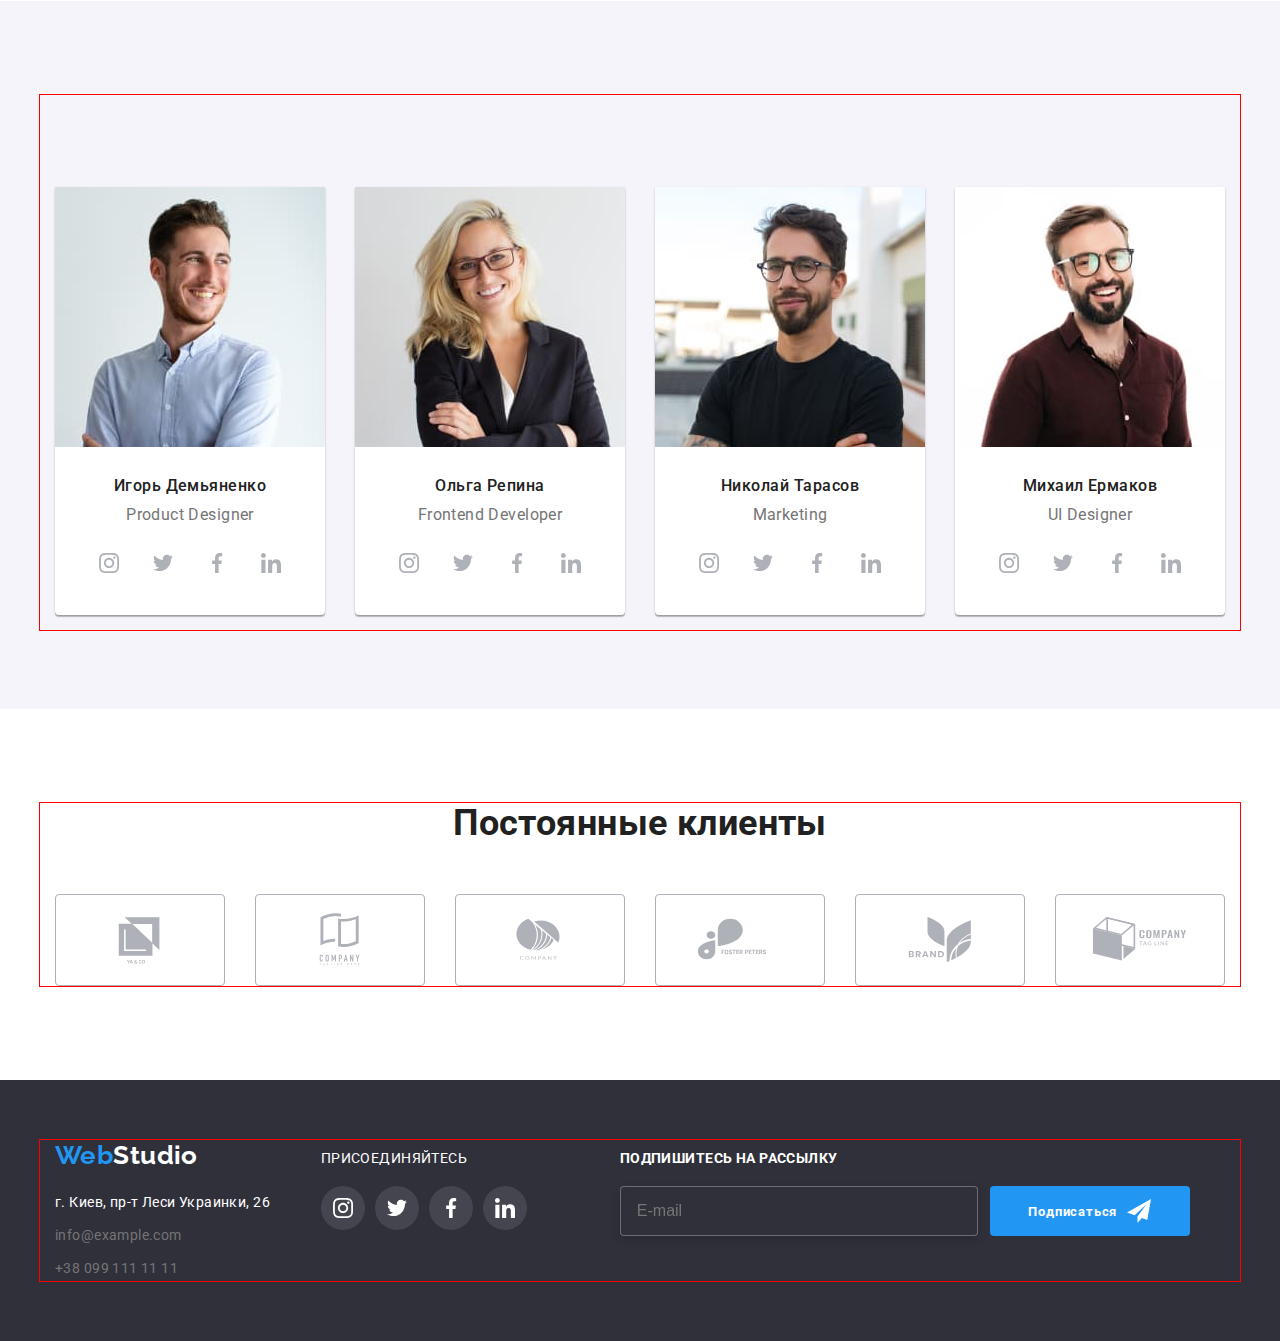
==== commit 0ed5c3d5: "fixed header" ====
--- a/index.html
+++ b/index.html
@@ -14,29 +14,31 @@
 
      <link href="https://unpkg.com/aos@2.3.1/dist/aos.css" rel="stylesheet">
 
-    <link rel="stylesheet" href="./css/styles.css">
+    <!-- <link rel="stylesheet" href="./css/styles.css"> -->
+    <!-- <link rel="stylesheet" href="./sass/main.scss"> -->
+    <link rel="stylesheet" href="./css/main.min.css">
 </head>
 <body>
     <!--Header-->
     <header class="header">
         <div class="header-container container">     
-        <a class="header-logo link" href="./index.html">Web<span class="logo-accent">Studio</span></a>
-
-                <nav class="header-navigation">
-                    <ul class="header-list">
-                        <li class="header-item"><a class="header-link current link" href="./index.html">Студия</a></li>
-                        <li class="header-item color"><a class="header-link link" href="./portfolio.html">Портфолио</a></li>
-                        <li class="header-item"><a class="header-link link" href="#">Контакты</a></li>
+        <a class="logo link" href="./index.html">Web<span class="logo__accent">Studio</span></a>
+
+                <nav class="nav">
+                    <ul class="nav__list">
+                        <li class="nav__item"><a class="nav__link current link" href="./index.html">Студия</a></li>
+                        <li class="nav__item color"><a class="nav__link link" href="./portfolio.html">Портфолио</a></li>
+                        <li class="nav__item"><a class="nav__link link" href="#">Контакты</a></li>
                     </ul>
                 </nav>
                 
-                <ul class="header-list">
-                    <li class="header-item"><a class="header-link link contacts" href="mailto:info@devstudio.com">
-                        <svg class="header-soc-icon" width="16" height="12">
+                <ul class="contact">
+                    <li class="contact__item"><a class="contact__link link contacts" href="mailto:info@devstudio.com">
+                        <svg class="contact__icon" width="16" height="12">
                             <use href="./images/icons.svg#icon-mail"></use>
                         </svg>info@devstudio.com</a></li>
-                    <li class="header-item"><a class="header-link link contacts" href="tel:+380961111111">
-                        <svg class="header-soc-icon" width="10" height="16">
+                    <li class="contact__item"><a class="contact__link link contacts" href="tel:+380961111111">
+                        <svg class=contact__icon" width="10" height="16">
                             <use href="./images/icons.svg#icon-tel"></use>
                         </svg>+38 096 111 11 11</a></li>
                 </ul>
@@ -48,8 +50,8 @@
         <!-- Section Hero -->
         <section class="hero section">
             <div class="container">
-            <h1 class="hero-title" data-aos="zoom-in">Эффективные решения<br>для вашего бизнеса</h1>
-            <button class="hero-btn" type="button" data-modal-open>Заказать услугу</button>
+            <h1 class="hero__title" data-aos="zoom-in">Эффективные решения<br>для вашего бизнеса</h1>
+            <button class="hero__btn" type="button" data-modal-open>Заказать услугу</button>
         </div>
         </section>
 
@@ -57,43 +59,43 @@
         <section class="about section">
             <div class="container">
             <h2 class="visually-hidden">Преимущества</h2>
-            <ul class="about-list">
-                <li class="about-item">
+            <ul class="about__list">
+                <li class="about__item">
                     <!-- <img class="about-item-logo" src="./images/group-1.jpg" alt="antenna" width="270" height="120"> -->
-                    <div class="client-wrapper">
-                        <svg class="about-icon" width="70" height="70">
+                    <div class="about__client-wrapper">
+                        <svg class="about__icon" width="70" height="70">
                         <use href="./images/icons.svg#icon-antenna"></use>
                     </svg></div>
 
-                    <h3 class="about-title">Внимание к деталям</h3>
-                    <p class="about-text">Идейные соображения, а также начало повседневной работы по формированию позиции.</p>
-                </li>
-                <li class="about-item">
+                    <h3 class="about__title">Внимание к деталям</h3>
+                    <p class="about__text">Идейные соображения, а также начало повседневной работы по формированию позиции.</p>
+                </li>
+                <li class="about__item">
                     <!-- <img class="about-item-logo" src="./images/Group-2.jpg" alt="clock" width="270" height="120">  -->
-                    <div class="client-wrapper"><svg class="about-icon" width="70" height="70">
+                    <div class="about__client-wrapper"><svg class="about__icon" width="70" height="70">
                         <use href="./images/icons.svg#icon-clock"></use>
                     </svg></div>
 
-                    <h3 class="about-title">Пунктуальность</h3>
-                    <p class="about-text">Задача организации, в особенности же рамки и место обучения кадров влечет за собой.</p>
-                </li>
-                <li class="about-item">
+                    <h3 class="about__title">Пунктуальность</h3>
+                    <p class="about__text">Задача организации, в особенности же рамки и место обучения кадров влечет за собой.</p>
+                </li>
+                <li class="about__item">
                    <!-- <img class="about-item-logo" src="./images/group-3.jpg" alt="diagram" width="270" height="120"> -->
-                   <div class="client-wrapper"><svg class="about-icon" width="70" height="70">
+                   <div class="about__client-wrapper"><svg class="about__icon" width="70" height="70">
                     <use href="./images/icons.svg#icon-diagram"></use>
                 </svg></div>  
 
-                   <h3 class="about-title">Планирование</h3>
-                    <p class="about-text">Равным образом консультация с широким активом в значительной степени обуславливает.</p>
-                </li>
-                <li class="about-item">
+                   <h3 class="about__title">Планирование</h3>
+                    <p class="about__text">Равным образом консультация с широким активом в значительной степени обуславливает.</p>
+                </li>
+                <li class="about__item">
                    <!-- <img class="about-item-logo" src="./images/group-4.jpg" alt="astronaut" width="270" height="120"> -->
-                   <div class="client-wrapper"><svg class="about-icon" width="70" height="70">
+                   <div class="about__client-wrapper"><svg class="about__icon" width="70" height="70">
                     <use href="./images/icons.svg#icon-astronaut"></use>
                 </svg></div>  
 
-                   <h3 class="about-title">Современные технологии</h3>
-                    <p class="about-text">Значимость этих проблем настолько очевидна, что реализация плановых заданий.</p>
+                   <h3 class="about__title">Современные технологии</h3>
+                    <p class="about__text">Значимость этих проблем настолько очевидна, что реализация плановых заданий.</p>
                 </li>
             </ul>
         </div>
@@ -102,24 +104,24 @@
             <section class="activity section">
             <!-- About what we do -->
             <div class="container">
-            <h2 class="activity-title" data-aos="flip-left">Чем мы занимаемся</h2>
-            <ul class="activity-list">
-                <li class="activity-item">
-                    <div class="activity-wrap">
+            <h2 class="activity__title" data-aos="flip-left">Чем мы занимаемся</h2>
+            <ul class="activity__list">
+                <li class="activity__item">
+                    <div class="activity__wrap">
                     <img src="./images/box_1.jpg" alt="cxema" width="370">
-                <p class="activity-title-top">ДЕКСТОПНЫЕ ПРИЛОЖЕНИЯ</p>
+                <p class="activity__title-top">ДЕКСТОПНЫЕ ПРИЛОЖЕНИЯ</p>
             </div>
             </li>
-                <li class="activity-item">
-                    <div class="activity-wrap">
+                <li class="activity__item">
+                    <div class="activity__wrap">
                     <img src="./images/box_2.jpg" alt="phone" width="370">
-                <p class="activity-title-top">МОБИЛЬНЫЕ ПРИЛОЖЕНИЯ</p>
+                <p class="activity__title-top">МОБИЛЬНЫЕ ПРИЛОЖЕНИЯ</p>
             </div>
         </li>
-                <li class="activity-item">
-                    <div class="activity-wrap">
+                <li class="activity__item">
+                    <div class="activity__wrap">
                     <img src="./images/box_3.jpg" alt="colors" width="370">
-                <p class="activity-title-top">ДИЗАЙНЕРСКИЕ РЕШЕНИЯ</p>
+                <p class="activity__title-top">ДИЗАЙНЕРСКИЕ РЕШЕНИЯ</p>
             </div>
         </li>
             </ul>
@@ -129,121 +131,121 @@
         <!-- Masters -->
         <section class="masters section">
             <div class="container">
-            <h2 class="masters-title" data-aos="flip-left"
+            <h2 class="masters__title" data-aos="flip-left"
             data-aos-easing="ease-out-cubic"
             data-aos-duration="2000">Наша команда</h2>
-            <ul class="masters-list">
-                <li class="masters-item">
+            <ul class="masters__list">
+                <li class="masters__item">
                     <img src="./images/img_2.jpg" alt="Игорь Демьяненко" width="270">
-                    <div class="team-item-wrapper">
-                    <h3 class="masters-item-title">Игорь Демьяненко</h3>
-                    <p class="masters-item-text" lang="en">Product Designer</p>
-                    <ul class="masters-soc-list list">
-                        <li class="masters-soc-item">
-                            <a href="" class="masters-soc-link link"><svg class="masters-soc-icon" width="20" height="20">
+                    <div class="worker">
+                    <h3 class="worker__title">Игорь Демьяненко</h3>
+                    <p class="worker__text" lang="en">Product Designer</p>
+                    <ul class="worker__list list">
+                        <li class="worker__item">
+                            <a href="" class="worker__link link"><svg class="worker__icon" width="20" height="20">
                                 <use href="./images/icons.svg#icon-instagram"></use>
                             </svg></a></li>
-                        <li class="masters-soc-item">
-                            <a href="" class="masters-soc-link link">
-                                <svg class="masters-soc-icon" width="20" height="20">
+                        <li class="worker__item">
+                            <a href="" class="worker__link link">
+                                <svg class="worker__icon" width="20" height="20">
                                     <use href="./images/icons.svg#icon-twitter"></use>
                                 </svg>
                             </a></li>
-                        <li class="masters-soc-item">
-                            <a href="" class="masters-soc-link link"><svg class="masters-soc-icon" width="20" height="20">
+                        <li class="worker__item">
+                            <a href="" class="worker__link link"><svg class="worker__icon" width="20" height="20">
                             <use href="./images/icons.svg#icon-facebook"></use>
                         </svg>
                         </a></li>
-                        <li class="masters-soc-item"><a href="" class="masters-soc-link link">
-                            <svg class="masters-soc-icon" width="20" height="20">
+                        <li class="worker__item"><a href="" class="worker__link link">
+                            <svg class="worker__icon" width="20" height="20">
                                 <use href="./images/icons.svg#icon-linkedin"></use>
                             </svg>
                         </a></li>
                     </ul>
                     </div>
                 </li>
-                <li class="masters-item">
+                <li class="masters__item">
                     <img src="./images/img_1.jpg" alt="Ольга Репина" width="270">
-                    <div class="team-item-wrapper">
-                    <h3 class="masters-item-title">Ольга Репина</h3>
-                    <p class="masters-item-text" lang="en">Frontend Developer</p>
-                    <ul class="masters-soc-list list">
-                        <li class="masters-soc-item">
-                            <a href="" class="masters-soc-link link"><svg class="masters-soc-icon" width="20" height="20">
+                    <div class="worker">
+                    <h3 class="worker__title">Ольга Репина</h3>
+                    <p class="worker__text" lang="en">Frontend Developer</p>
+                    <ul class="worker__list list">
+                        <li class="worker__item">
+                            <a href="" class="worker__link link"><svg class="worker__icon" width="20" height="20">
                                 <use href="./images/icons.svg#icon-instagram"></use>
                             </svg></a></li>
-                        <li class="masters-soc-item">
-                            <a href="" class="masters-soc-link link">
-                                <svg class="masters-soc-icon" width="20" height="20">
+                        <li class="worker__item">
+                            <a href="" class="worker__link link">
+                                <svg class="worker__icon" width="20" height="20">
                                     <use href="./images/icons.svg#icon-twitter"></use>
                                 </svg>
                             </a></li>
-                        <li class="masters-soc-item">
-                            <a href="" class="masters-soc-link link"><svg class="masters-soc-icon" width="20" height="20">
+                        <li class="worker__item">
+                            <a href="" class="worker__link link"><svg class="worker__icon" width="20" height="20">
                             <use href="./images/icons.svg#icon-facebook"></use>
                         </svg>
                         </a></li>
-                        <li class="masters-soc-item"><a href="" class="masters-soc-link link">
-                            <svg class="masters-soc-icon" width="20" height="20">
+                        <li class="worker__item"><a href="" class="worker__link link">
+                            <svg class="worker__icon" width="20" height="20">
                                 <use href="./images/icons.svg#icon-linkedin"></use>
                             </svg>
                         </a></li>
                     </ul>
                     </div>
                 </li>
-                <li class="masters-item">
+                <li class="masters__item">
                     <img src="./images/img_3.jpg" alt="Николай Тарасов" width="270">
-                    <div class="team-item-wrapper">
-                    <h3 class="masters-item-title">Николай Тарасов</h3>
-                    <p class="masters-item-text" lang="en">Marketing</p>
-                    <ul class="masters-soc-list list">
-                        <li class="masters-soc-item">
-                            <a href="" class="masters-soc-link link"><svg class="masters-soc-icon" width="20" height="20">
+                    <div class="worker">
+                    <h3 class="worker__title">Николай Тарасов</h3>
+                    <p class="worker__text" lang="en">Marketing</p>
+                    <ul class="worker__list list">
+                        <li class="worker__item">
+                            <a href="" class="worker__link link"><svg class="worker__icon" width="20" height="20">
                                 <use href="./images/icons.svg#icon-instagram"></use>
                             </svg></a></li>
-                        <li class="masters-soc-item">
-                            <a href="" class="masters-soc-link link">
-                                <svg class="masters-soc-icon" width="20" height="20">
+                        <li class="worker__item">
+                            <a href="" class="worker__link link">
+                                <svg class="worker__icon" width="20" height="20">
                                     <use href="./images/icons.svg#icon-twitter"></use>
                                 </svg>
                             </a></li>
-                        <li class="masters-soc-item">
-                            <a href="" class="masters-soc-link link"><svg class="masters-soc-icon" width="20" height="20">
+                        <li class="worker__item">
+                            <a href="" class="worker__link link"><svg class="worker__icon" width="20" height="20">
                             <use href="./images/icons.svg#icon-facebook"></use>
                         </svg>
                         </a></li>
-                        <li class="masters-soc-item"><a href="" class="masters-soc-link link">
-                            <svg class="masters-soc-icon" width="20" height="20">
+                        <li class="worker__item"><a href="" class="worker__link link">
+                            <svg class="worker__icon" width="20" height="20">
                                 <use href="./images/icons.svg#icon-linkedin"></use>
                             </svg>
                         </a></li>
                     </ul>
                     </div>
                 </li>
-                <li class="masters-item">
+                <li class="masters__item">
                     <img src="./images/img_4.jpg" alt="Михаил Ермаков" width="270">
-                    <div class="team-item-wrapper">
-                    <h3 class="masters-item-title">Михаил Ермаков</h3>
-                    <p class="masters-item-text">UI Designer</p>
-                    <ul class="masters-soc-list list">
-                        <li class="masters-soc-item">
-                            <a href="" class="masters-soc-link link">
-                                <svg class="masters-soc-icon" width="20" height="20">
+                    <div class="worker">
+                    <h3 class="worker__title">Михаил Ермаков</h3>
+                    <p class="worker__text">UI Designer</p>
+                    <ul class="worker__list list">
+                        <li class="worker__item">
+                            <a href="" class="worker__link link">
+                                <svg class="worker__icon" width="20" height="20">
                                 <use href="./images/icons.svg#icon-instagram"></use>
                             </svg></a></li>
-                        <li class="masters-soc-item">
-                            <a href="" class="masters-soc-link link">
-                                <svg class="masters-soc-icon" width="20" height="20">
+                        <li class="worker__item">
+                            <a href="" class="worker__link link">
+                                <svg class="worker__icon" width="20" height="20">
                                     <use href="./images/icons.svg#icon-twitter"></use>
                                 </svg>
                             </a></li>
-                        <li class="masters-soc-item">
-                            <a href="" class="masters-soc-link link"><svg class="masters-soc-icon" width="20" height="20">
+                        <li class="worker__item">
+                            <a href="" class="worker__link link"><svg class="worker__icon" width="20" height="20">
                             <use href="./images/icons.svg#icon-facebook"></use>
                         </svg>
                         </a></li>
-                        <li class="masters-soc-item"><a href="" class="masters-soc-link link">
-                            <svg class="masters-soc-icon" width="20" height="20">
+                        <li class="worker__item"><a href="" class="worker__link link">
+                            <svg class="worker__icon" width="20" height="20">
                                 <use href="./images/icons.svg#icon-linkedin"></use>
                             </svg>
                         </a></li>
@@ -257,35 +259,35 @@
        <!-------------CLIENTS--------->
         <section class="client section">
             <div class="container">
-                <h2 class="client-title">Постоянные клиенты</h2>
-                <ul class="client-list">
-                    <li class="client-item"><a class="client-soc-link link" href="">
-                    <svg class="client-soc-icon" width="106" height="60">
+                <h2 class="client__title">Постоянные клиенты</h2>
+                <ul class="client__list">
+                    <li class="client__item"><a class="client__link link" href="">
+                    <svg class="client__icon" width="106" height="60">
                                 <use href="./images/icons.svg#icon-logo-1"></use>
                             </svg>    
                     </a></li>
-                    <li class="client-item"><a class="client-soc-link link" href="">
-                    <svg class="client-soc-icon" width="106" height="60">
+                    <li class="client__item"><a class="client__link link" href="">
+                    <svg class="client__icon" width="106" height="60">
                                 <use href="./images/icons.svg#icon-logo-2"></use>
                             </svg>    
                     </a></li>
-                    <li class="client-item"><a class="client-soc-link link" href="">
-                    <svg class="client-soc-icon" width="106" height="60">
+                    <li class="client__item"><a class="client__link link" href="">
+                    <svg class="client__icon" width="106" height="60">
                                 <use href="./images/icons.svg#icon-logo-3"></use>
                             </svg>    
                     </a></li>
-                    <li class="client-item"><a class="client-soc-link link" href="">
-                    <svg class="client-soc-icon" width="106" height="60">
+                    <li class="client__item"><a class="client__link link" href="">
+                    <svg class="client__icon" width="106" height="60">
                                 <use href="./images/icons.svg#icon-logo-4"></use>
                             </svg>    
                     </a></li>
-                    <li class="client-item"><a class="client-soc-link link" href="">
-                    <svg class="client-soc-icon" width="106" height="60">
+                    <li class="client__item"><a class="client__link link" href="">
+                    <svg class="client__icon" width="106" height="60">
                                 <use href="./images/icons.svg#icon-logo-5"></use>
                             </svg>    
                     </a></li>
-                    <li class="client-item"><a class="client-soc-link link" href="">
-                    <svg class="client-soc-icon" width="106" height="60">
+                    <li class="client__item"><a class="client__link link" href="">
+                    <svg class="client__icon" width="106" height="60">
                                 <use href="./images/icons.svg#icon-logo-6"></use>
                             </svg>    
                     </a></li>
--- a/css/styles.css
+++ b/css/styles.css
@@ -104,18 +104,18 @@
         border: 1px solid #ECECEC;      
 }
 
-.header-navigation {
+.nav {
     display: flex;
     margin-right: auto;
 }
 
 
-.header-list {
+.nav__list {
 display: flex;
 justify-content: right;
 }
 
-.header-logo {
+.logo {
 font-family: "Raleway", sans-serif;
 font-weight: 700;
 font-size: 26px;
@@ -126,9 +126,9 @@
 }
 
    
-.logo-accent {color: var(--title-color);}
-
-.header-item {
+.logo__accent {color: var(--title-color);}
+
+.nav__item {
 font-family: 'Roboto';
 font-weight: 500;
 font-size: 14px;
@@ -140,10 +140,10 @@
 padding-bottom: 24px; */
 }
 
-.header-item:not(:last-child) {
+.nav__item:not(:last-child) {
     margin-right: 50px;
 }
-.header-link{
+.nav__link{
     color: #000;
     display: flex;
     align-items: center;
@@ -155,7 +155,7 @@
    }
 
    /*Подчеркивание: обязательно content, чтоб было место для написания, ширина 100% ширины слова, высота в макете, bgc=цвет подчеркивания, закругление. Позиционируем слева отступ 0, опускаем НИЖЕ слова - значение с минусом, если подчеркнуть слово - bottom=0*/
-   .header-link.current::after {
+   .nav__link.current::after {
        content: '';
        position: absolute;
        width: 100%;
@@ -166,23 +166,23 @@
     bottom: -32px;
    }
 
-.header-soc-icon {
+.nav__soc-icon {
         margin-right: 10px;
         fill: var(--main-color);
         justify-content: center;
 }
 
-.header-link:hover .header-soc-icon,
-.header-link:focus .header-soc-icon {
+.nav__link:hover .nav__soc-icon,
+.nav__link:focus .nav__soc-icon {
         fill: var(--accent-color);
     }
 
-.header-link:hover,
-.header-link:focus {
+.nav__link:hover,
+.nav__link:focus {
     color: var(--accent-color);
 }
 
-.header-navigation .current {
+.nav .current {
     color: var(--accent-color);
 }
 
@@ -207,7 +207,7 @@
     background-size: cover;
     }
 
-.hero-title {
+.hero__title {
 font-weight: 900;
 font-size: 44px;
 line-height: 1.36;
@@ -221,7 +221,7 @@
 }
 
 /*----BUTTON------*/
-.hero-btn {
+.hero__btn {
 background: #2196F3;
 font-weight: 700;
 font-size: 16px;
@@ -234,10 +234,10 @@
     transition-timing-function: cubic-bezier(0.4, 0, 0.2, 1);
 }
         
-.hero-btn:hover {
+.hero__btn:hover {
     background-color: #188CE8;
 }
-.hero-btn {
+.hero__btn {
     cursor: pointer;
     width: 200px;
 height: 50px;
@@ -248,7 +248,7 @@
 
 
 /*------Section about ----*/
-.about-list {
+.about__list {
     display: flex;
     justify-content: space-between;
     }
@@ -256,15 +256,15 @@
      margin-bottom: 30px;
  }  
    
-.about-item {
+.about__item {
     flex-basis: calc(100% / 4 - 30px);
         
 }
-.about-item:not(:last-child) {
+.about__item:not(:last-child) {
     margin-right: 15px;
 }
  
- .about-title {
+ .about__title {
 font-weight: 700;
 font-size: 14px;
 line-height: 1.14;
@@ -274,7 +274,7 @@
 
 }
 
-.about-text {
+.about__text {
 font-size: 14px;
 line-height: 1.71;
 color: var(--main-color);
@@ -283,7 +283,7 @@
 }
 
 /*-------Activity-------*/
-.activity-title, .masters-title {
+.activity__title, .masters__title {
 font-weight: 700;
 font-size: 36px;
 line-height: 1.16;
@@ -293,30 +293,30 @@
     padding-top: 0;
 }
 
-.activity-title {
+.activity__title {
     margin-left: auto;
 margin-right: auto;
 text-align: center;
 margin-bottom: 50px;
 }
 
-.activity-list {
+.activity__list {
     display: flex;
     margin-top: 50px;
     margin: -15px;
 }
 
-.activity-item {
+.activity__item {
     margin: 15px;
     flex-basis: calc(100% / 3 - 30px);
 }
 
-.activity-wrap {
+.activity__wrap {
     position: relative;
     overflow: hidden;
 }
 
-.activity-title-top {
+.activity__title-top {
     position: absolute;
     top: 0;
     background-color: rgba(47, 48, 58, 0.8);
@@ -337,7 +337,7 @@
     align-items: center; */
 }
 
-.client-wrapper {
+.about__client-wrapper {
     display: flex;
     justify-content: center;
     align-items: center;
@@ -351,22 +351,22 @@
 .masters {
     background-color: #F5F4FA;
 }
-.masters-title {
+.masters__title {
     text-align: center;
     margin-bottom: 50px;
 }
-.masters-list {
+.masters__list {
     display: flex;
     margin: -15px;
 }
 
-.team-item-wrapper {
+.masters__team-item-wrapper {
     padding-top: 30px;
     padding-bottom: 30px;
     /* margin-top: 30px;
     margin-bottom: 10px; */
 }
-.masters-item {
+.masters__item {
     background-color: var(--focus-color);
     margin: 15px;
     flex-basis: calc(100% / 4 - 30px);
@@ -374,7 +374,7 @@
 border-radius: 0px 0px 4px 4px;
 }
 
-.masters-item-title {
+.masters__item-title {
 font-weight: 500;
 font-size: 16px;
 line-height: 1.18;
@@ -385,7 +385,7 @@
 /* background-color: var(--focus-color); */
 }
 
-.masters-item-text {
+.masters__item-text {
     font-size: 16px;
     line-height: 1.18;
     text-align: center;
@@ -395,21 +395,22 @@
 /* margin-bottom: 10px; */
     }
 
-.masters-soc-list {
+.masters-soc__list {
     display: flex;
     justify-content: center;
 }
 
-    .masters-soc-item {
-        width: 44px;
-        height: 44px;
-        margin-right: 10px;
-    }
-    .masters-soc-item:last-child {
+.masters-soc__item {
+    width: 44px;
+    height: 44px;
+    margin-right: 10px;
+}
+
+.masters-soc__item:last-child {
         margin-right: 0;
     }
 
-    .masters-soc-link {
+    .masters-soc__link {
         width: 100%;
         height: 100%;
         /*поменять цвет на белый - задать правило*/
@@ -424,22 +425,22 @@
         transition-timing-function: cubic-bezier(0.4, 0, 0.2, 1);
     }
 
-    .masters-soc-icon {
+    .masters-soc__icon {
         fill: #AFB1B8;
     }
 
   
-    .masters-soc-link:hover,
-    .masters-soc-link:focus {
+    .masters-soc__link:hover,
+    .masters-soc__link:focus {
         background-color: var(--accent-color);
     }
 
-   .masters-soc-link:hover .masters-soc-icon,
-   .masters-soc-link:focus .masters-soc-icon {
+   .masters-soc__link:hover .masters-soc__icon,
+   .masters-soc__link:focus .masters-soc__icon {
        fill: var(--focus-color);
     }
   /*--------CLIENTS*/
-.client-title {
+.client__title {
     margin-left: auto;
     margin-right: auto;
     text-align: center;
@@ -452,24 +453,24 @@
 color: var(--title-color);
 }
 
-.client-list {
+.client__list {
     display: flex;
     justify-content: center;
     
     /* padding-bottom: var(--typical-padding); */
 }
 
-.client-item {
+.client__item {
     /* width: 170px;
     height: 92px; */
     margin-right: 30px;   
 }
 
-.client-item:last-child {
+.client__item:last-child {
     margin-right: 0;
 }
 
-.client-soc-link {
+.client-soc__link {
     width: 170px;
     height: 92px;
     display: flex;
@@ -487,8 +488,8 @@
     /*як додати ховер і фокус на бордер?*/
 }
 
-.client-soc-link:hover,
-.client-soc-link:focus {
+.client-soc__link:hover,
+.client-soc__link:focus {
     fill: var(--accent-color);
     background-color: var(--focus-color);
     border-color: var(--accent-color);
@@ -902,7 +903,7 @@
 border-color: var(--accent-color);
 } */
 
-.modal-input {
+/* .modal-input {
     outline: none;
     color: var(--accent-color);
 }
@@ -1007,8 +1008,6 @@
     justify-content: center;
     align-items: center;
     padding: 10px 55px;
-    /* width: 200px;
-    height: 50px; */
     background-color: var(--accent-color);
     color: var(--focus-color);
     border-radius: 4px;
@@ -1023,5 +1022,5 @@
     transition-property: color, background-color, fill;
     transition-duration: 300ms;
     transition-timing-function: cubic-bezier(0.4, 0, 0.2, 1);
-}
-
+} */
+
--- a/css/main.min.css
+++ b/css/main.min.css
@@ -0,0 +1 @@
+:root{--main-color: #757575;--title-color: #212121;--accent-color: #2196F3;--focus-color: #FFFFFF;--typical-padding: 94px;--icons-color: #AFB1B8}*,*::after,*::before{margin:0;padding:0;box-sizing:border-box}a{text-decoration:none}ul li{list-style:none}button{border:none}img{display:block}p,h1,h2,h3,h4,h5,h6{margin:0;box-sizing:border-box}ul,ol{margin:0;padding-left:0}button{cursor:pointer;font-family:inherit}.visually-hidden{position:absolute;width:1px;height:1px;margin:-1px;border:0;padding:0;white-space:nowrap;clip-path:inset(100%);clip:rect(0 0 0 0);overflow:hidden}body{font-family:"Roboto",sans-serif;letter-spacing:.03em;color:var(--main-color);font-size:14px}.list{list-style:none}.container{max-width:1200px;padding:0px 15px;margin:0 auto;outline:1px solid red}.header-container{display:flex;align-items:center;padding-top:32px;padding-bottom:32px}.container{max-width:1200px;padding:0px 15px;margin:0 auto;outline:1px solid red}.section{padding-top:var(--typical-padding);padding-bottom:var(--typical-padding)}.header{border:1px solid #ececec}.nav{display:flex;margin-right:auto}.nav .current{color:var(--accent-color)}.nav__list{display:flex;justify-content:right}.logo{font-family:"Raleway",sans-serif;font-weight:700;font-size:26px;line-height:1.19;color:#2196f3;display:block;margin-right:93px}.logo__accent{color:var(--title-color)}.nav__item{font-family:"Roboto";font-weight:500;font-size:14px;line-height:1.19;letter-spacing:.02em;color:#2196f3;padding:32px 0}.nav__item:not(:last-child){margin-right:50px}.nav__link{color:#000;display:flex;align-items:center;position:relative;transition-property:color;transition-duration:250ms;transition-timing-function:cubic-bezier(0.4, 0, 0.2, 1)}.nav__link:hover,.nav__link:focus{color:var(--accent-color)}.nav__link.current::after{content:"";position:absolute;width:100%;height:4px;background-color:var(--accent-color);border-radius:2px;left:0;bottom:-32px}.nav__soc-icon{margin-right:10px;fill:var(--main-color);justify-content:center}.nav__link:hover .nav__soc-icon,.nav__link:focus .nav__soc-icon{fill:var(--accent-color)}.contacts{color:var(--main-color)}.hero{background-color:#2f303a;padding-top:200px;padding-bottom:200px;text-align:center;background-image:linear-gradient(rgba(47, 48, 58, 0.4), rgba(47, 48, 58, 0.4)),url(../images/hero-backend.jpg);background-position:center;background-repeat:no-repeat;background-size:cover}.hero__title{font-weight:900;font-size:44px;line-height:1.36;text-align:center;letter-spacing:.06em;text-transform:uppercase;color:var(--focus-color);margin-left:auto;margin-right:auto}.hero__btn{background:#2196f3;font-weight:700;font-size:16px;line-height:1.87;text-align:center;letter-spacing:.06em;color:#fff;cursor:pointer;width:200px;height:50px;margin-top:30px;border-radius:4px;transition-property:background-color;transition-duration:250ms;transition-timing-function:cubic-bezier(0.4, 0, 0.2, 1)}.hero__btn:hover{background-color:#188ce8}.about__list{display:flex;justify-content:space-between}.about-item-logo{margin-bottom:30px}.about__item{flex-basis:calc(25% - 30px)}.about__item:not(:last-child){margin-right:15px}.about__title{font-weight:700;font-size:14px;line-height:1.14;text-transform:uppercase;color:var(--title-color);margin-bottom:10px}.about__text{font-size:14px;line-height:1.71;color:var(--main-color);min-height:75px}.about__client-wrapper{display:flex;justify-content:center;align-items:center;width:270px;height:120px;background-color:#f5f4fa;margin-bottom:30px}.activity__title,.masters__title{font-weight:700;font-size:36px;line-height:1.16;color:var(--title-color)}.activity{padding-top:0}.activity__title{margin-left:auto;margin-right:auto;text-align:center;margin-bottom:50px}.activity__list{display:flex;margin-top:50px;margin:-15px}.activity__item{margin:15px;flex-basis:calc(33.3333333333% - 30px)}.activity__wrap{position:relative;overflow:hidden}.activity__title-top{position:absolute;top:0;background-color:rgba(47,48,58,.8);color:var(--focus-color);height:100%;transform:translateY(77%);width:100%;font-family:"Roboto";font-style:normal;font-weight:700;font-size:14px;line-height:1.15;padding-top:27px;align-content:center;text-align:center}.masters{background-color:#f5f4fa}.masters__title{text-align:center;margin-bottom:50px}.masters__list{display:flex;margin:-15px}.worker{padding-top:30px;padding-bottom:30px}.masters__item{background-color:var(--focus-color);margin:15px;flex-basis:calc(25% - 30px);box-shadow:0px 1px 3px rgba(0,0,0,.12),0px 1px 1px rgba(0,0,0,.14),0px 2px 1px rgba(0,0,0,.2);border-radius:0px 0px 4px 4px}.worker__title{font-weight:500;font-size:16px;line-height:1.18;text-align:center;letter-spacing:.03em;color:var(--title-color);margin-bottom:10px}.worker__text{font-size:16px;line-height:1.18;text-align:center;color:var(--main-color);margin-bottom:16px}.worker__list{display:flex;justify-content:center}.worker__item{width:44px;height:44px;margin-right:10px}.worker__item:last-child{margin-right:0}.worker__link{width:100%;height:100%;background-color:var(--focus-color);border-radius:50%;display:flex;align-items:center;justify-content:center;transition-property:background-color;transition-duration:250ms;transition-timing-function:cubic-bezier(0.4, 0, 0.2, 1)}.worker__link:hover,.worker__link:focus{background-color:var(--accent-color)}.worker__icon{fill:#afb1b8}.worker__link:hover .worker__icon,.worker__link:focus .worker__icon{fill:var(--focus-color)}.client__title{margin-left:auto;margin-right:auto;text-align:center;margin-bottom:50px;font-weight:700;font-size:36px;line-height:1.16;text-align:center;color:var(--title-color)}.client__list{display:flex;justify-content:center}.client__item{margin-right:30px}.client__item:last-child{margin-right:0}.client__link{width:170px;height:92px;display:flex;align-items:center;justify-content:center;background-color:var(--focus-color);fill:var(--icons-color);border:1px solid var(--icons-color);border-radius:4px;transition-property:fill,background-color,border-color;transition-duration:250ms;transition-timing-function:cubic-bezier(0.4, 0, 0.2, 1)}.client__link:hover,.client__link:focus{fill:var(--accent-color);background-color:var(--focus-color);border-color:var(--accent-color)}.footer{background:#2f303a;padding-top:60px;padding-bottom:60px}.footer-logo{color:var(--focus-color);margin-bottom:20px}.footer-img{font-family:"Raleway",sans-serif;font-weight:700;font-size:26px;font-style:normal;line-height:1.19;color:#2196f3;margin-right:93px;display:block;margin-bottom:20px}.address-item,.link-mail,.link-tel{font-size:14px;line-height:1.71;color:#fff;font-style:normal;transition-property:color;transition-duration:250ms;transition-timing-function:cubic-bezier(0.4, 0, 0.2, 1)}.address-item:not(:last-child){margin-bottom:9px}.link-color{color:var(--main-color);transition-property:color;transition-duration:250ms;transition-timing-function:cubic-bezier(0.4, 0, 0.2, 1)}.address-item:hover,.address-item:focus,.link-color:hover,.link-color:focus{color:var(--accent-color)}.connection-list{display:flex;align-items:center;justify-content:center}.roster{display:flex;justify-content:center;margin-bottom:50px;padding-bottom:-94px}.roster-item:not(:last-child){margin-right:8px}.roster-btn{font-family:"Roboto",sans-serif;font-weight:500;font-size:16px;line-height:1.6;text-align:center;color:var(--title-color);padding:6px 22px;box-shadow:0px 3px 1px rgba(0,0,0,.1),0px 1px 2px rgba(0,0,0,.08),0px 2px 2px rgba(0,0,0,.12);border-radius:4px;cursor:pointer;transition-property:background-color,color;transition-duration:250ms;transition-timing-function:cubic-bezier(0.4, 0, 0.2, 1)}.roster-btn:hover,.roster-btn:focus{background-color:var(--accent-color);color:var(--focus-color)}.current-btn{color:var(--focus-color);background-color:var(--accent-color)}.images{display:flex;margin:-15px;flex-wrap:wrap}.images-item{margin:15px;flex-basis:calc(33.3333333333% - 30px)}.images-item:hover{box-shadow:0px 1px 10px rgba(0,0,0,.12),0px 1px 6px rgba(0,0,0,.14),0px 2px 1px rgba(0,0,0,.2);border-radius:0px 0px 4px 8px;cursor:pointer}.images-wrap{position:relative;overflow:hidden}.images-title-top{position:absolute;top:0;color:var(--focus-color);background-color:var(--accent-color);opacity:90%;padding:63px 24px;font-family:"Roboto";font-style:normal;font-weight:400;font-size:18px;line-height:1.5;height:100%;transform:translateY(100%);transition:transform 250ms linear}.images-item:hover .images-title-top{transform:translateY(0%)}.portfolio-text-wrapper{border:1px solid #eee;border-top:none;padding:20px 24px}.images-title{font-weight:700;font-size:18px;line-height:2;letter-spacing:.06em;color:var(--title-color)}.images-text{font-size:16px;line-height:1.87;color:var(--main-color)}.footer-wrapper{display:flex}.connection-list{align-items:center}.footer-connection{display:block;margin-top:10px;margin-bottom:20px;color:var(--focus-color)}.footer-soc{margin-left:30px}.footer-item{height:44px;width:44px;margin-right:10px}.footer-item:last-child{margin-right:0}.footer-link{display:flex;width:100%;height:100%;background-color:rgba(255,255,255,.1);border-radius:50%;justify-content:center;align-items:center;transition-property:background-color;transition-duration:250ms;transition-timing-function:cubic-bezier(0.4, 0, 0.2, 1)}.footer-link:hover,.footer-link:focus{background-color:var(--accent-color)}.footer-soc-icon{fill:var(--focus-color)}.singup-footer{margin-left:93px}.signup-title{display:block;font-weight:700;font-size:14px;color:var(--focus-color);margin-top:10px;margin-bottom:20px}.singup-form{display:flex}.singup-form .field-footer{display:flex;flex-direction:row;align-items:center}.signup-input{background-color:#2f303a;width:358px;height:50px;padding:15px 16px;border:1px solid rgba(255,255,255,.3);filter:drop-shadow(0px 4px 4px rgba(0, 0, 0, 0.15));border-radius:4px;color:rgba(255,255,255,.6);font-size:16px;transition-duration:250ms;transition-timing-function:cubic-bezier(0.4, 0, 0.2, 1)}.join-btn{display:flex;align-items:center;justify-content:center;width:200px;height:50px;margin-left:12px;background:var(--accent-color);color:var(--focus-color);border-radius:4px;border:1px solid rgba(0,0,0,0);font-weight:700;letter-spacing:.06em;fill:var(--focus-color);transition-property:color,background-color,fill;transition-duration:250ms;transition-timing-function:cubic-bezier(0.4, 0, 0.2, 1)}.join-btn:hover,.join-btn:focus{background-color:var(--focus-color);color:var(--accent-color);fill:var(--accent-color)}.signup-btn{margin-left:10px}.signup-input{outline:none;color:var(--focus-color)}.signup-input:hover{color:rgba(255,255,255,.6);border-color:var(--accent-color)}.signup-input:not(:placeholder-shown){border-color:var(--accent-color)}.backdrop{width:100%;height:100%;background-color:rgba(0,0,0,.1);position:fixed;top:0;transition:opacity 250ms cubic-bezier(0.4, 0, 0.2, 1),visibility 250ms cubic-bezier(0.4, 0, 0.2, 1)}.modal{width:528px;min-height:581px;background-color:var(--focus-color);border-radius:4px;position:absolute;top:50%;left:50%;transform:translate(-50%, -50%) scale(1) rotate(0);transition:transform 250ms;padding:40px}.backdrop.is-hidden .modal{transform:translate(0) scale(0) rotate(180deg)}.modal-close-btn{border:1px solid var(--icons-color);border-radius:50%;background-color:rgba(0,0,0,0);position:absolute;top:8px;right:8px;display:flex;align-items:center;justify-content:center}.modal-close-btn:hover,.modal-close-btn:focus{fill:var(--accent-color)}.modal-title{font-family:"Roboto";font-style:normal;font-size:20px;line-height:1.15;font-weight:700;text-align:center;color:var(--title-color);margin-bottom:12px}.modal-btn{margin:6px}.is-hidden{visibility:hidden;opacity:0;pointer-events:none}.modal-input{width:100%;height:40px;border:1px solid rgba(117,117,117,.5);border-radius:4px;padding-left:40px;color:var(--main-color);cursor:pointer;outline:none}.modal-input:hover,.modal-input:focus{border-color:var(--accent-color)}.modal-input:not(:placeholder-shown){border-color:var(--accent-color)}.modal-input::placeholder{color:var(--icons-color);font-size:12px}.modal-label{font-size:12px;display:block;margin-bottom:4px}.modal-text{width:100%;height:120px;border:1px solid var(--icons-color);opacity:50%;border-radius:4px;resize:none;font-family:"Roboto";font-size:14px;padding:12px 16px;cursor:pointer;outline:none}.modal-text:hover,.modal-textt:focus{background-color:var(--focus-color);color:var(--accent-color);border-color:var(--accent-color)}.modal-text:not(:placeholder-shown){border-color:var(--accent-color)}.modal-text::placeholder{color:var(--icons-color);font-size:12px}.modal-field{margin-bottom:12px}.inpur-wrap{position:relative}.modal-icon{position:absolute;left:12px;top:50%;transform:translateY(-50%)}.modal-input:hover+.modal-icon,.modal-input:focus+.modal-icon{fill:var(--accent-color);transition:opacity 350ms cubic-bezier(0.4, 0, 0.2, 1),visibility 350ms cubic-bezier(0.4, 0, 0.2, 1)}.checkbox-modal{display:flex;align-items:center;justify-content:center;margin-top:20px;margin-bottom:30px}.checkbox-label{color:var(--main-color);font-size:14px;display:flex}.checkbox-label::before{content:"";width:16px;height:15px;border:2px solid var(--title-color);margin-right:7px;transition-property:color,background-color,fill;transition-duration:250ms;transition-timing-function:cubic-bezier(0.4, 0, 0.2, 1)}.checkbox-input:checked+.checkbox-label::before{background-color:var(--accent-color);background-image:url(../images/bird.svg);border:none;background-repeat:no-repeat;background-position:center}.modal-policy{color:var(--accent-color);text-decoration:underline}.checkbox-btn{display:flex;justify-content:center;align-items:center;padding:10px 55px;background-color:var(--accent-color);color:var(--focus-color);border-radius:4px;font-weight:700;font-size:16px;line-height:1.88;margin:auto}.checkbox-btn:hover{background-color:#188ce8;transition-property:color,background-color,fill;transition-duration:300ms;transition-timing-function:cubic-bezier(0.4, 0, 0.2, 1)}/*# sourceMappingURL=main.min.css.map */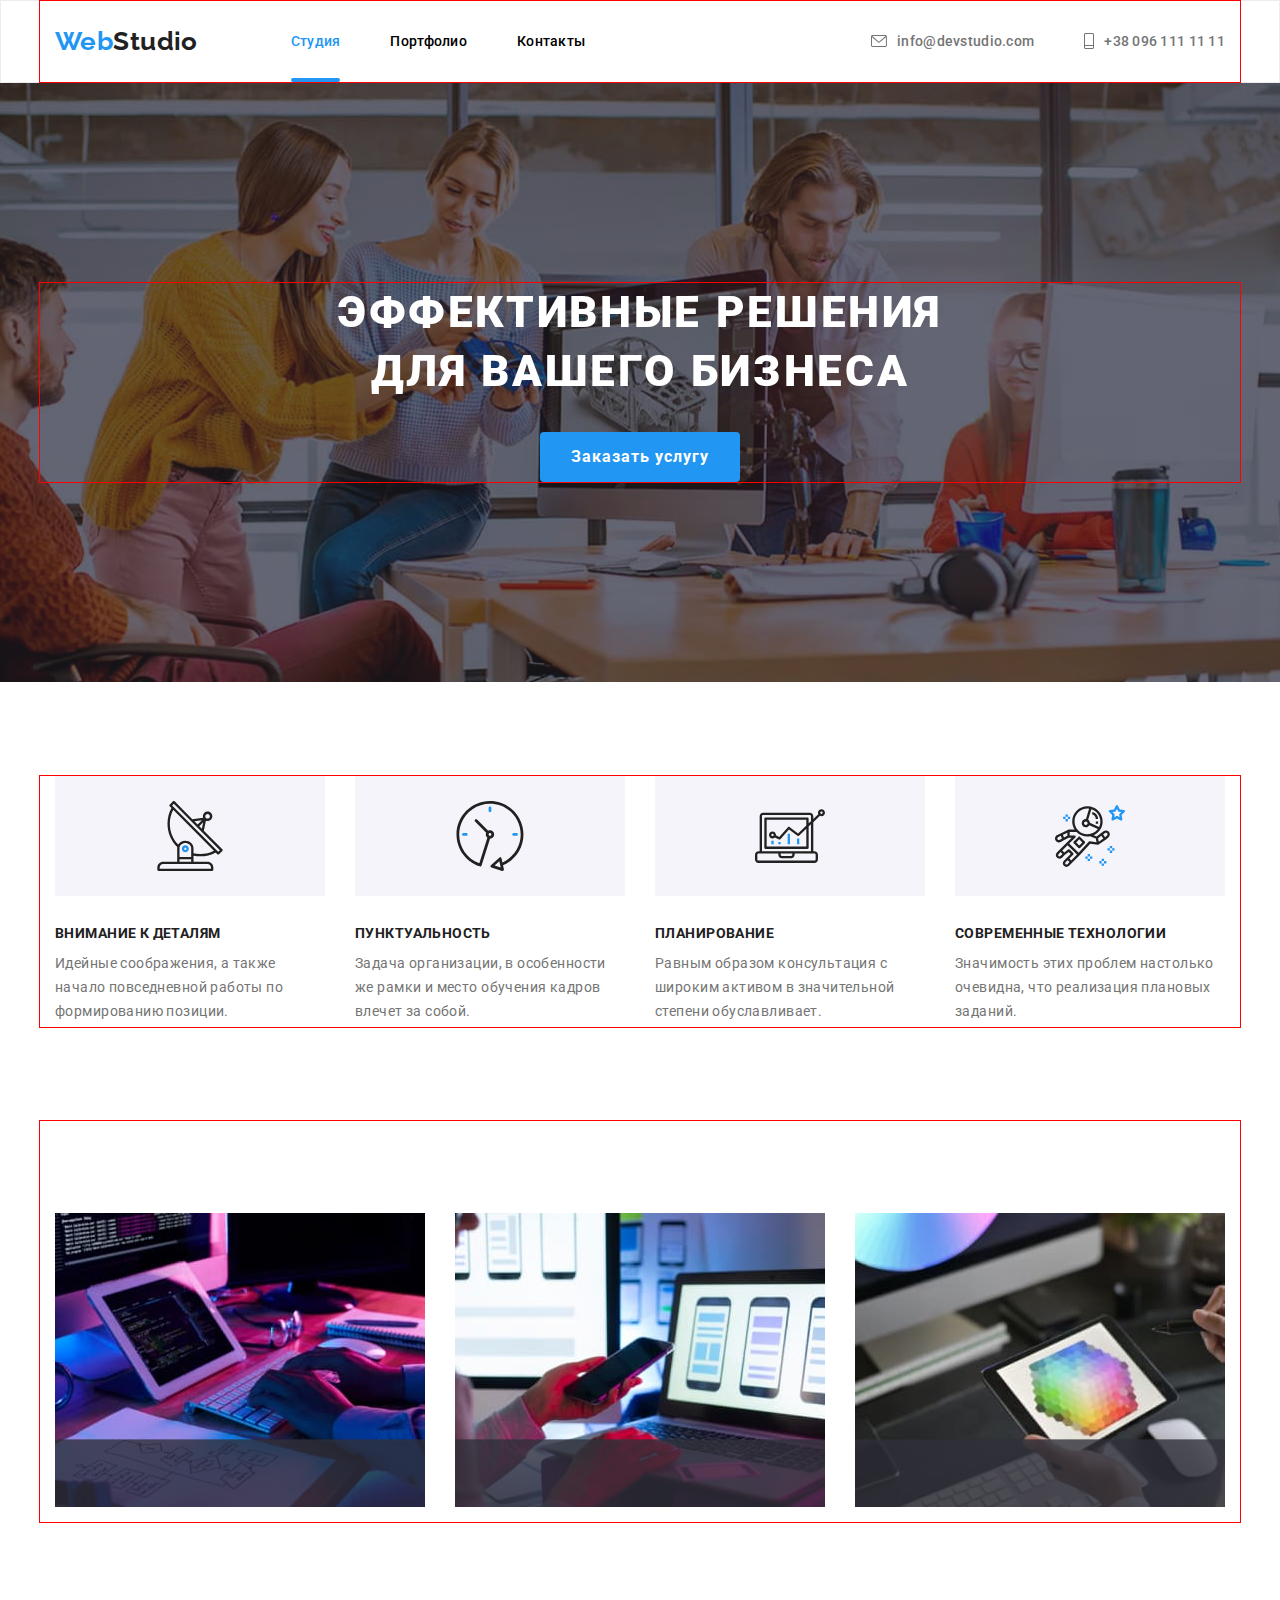
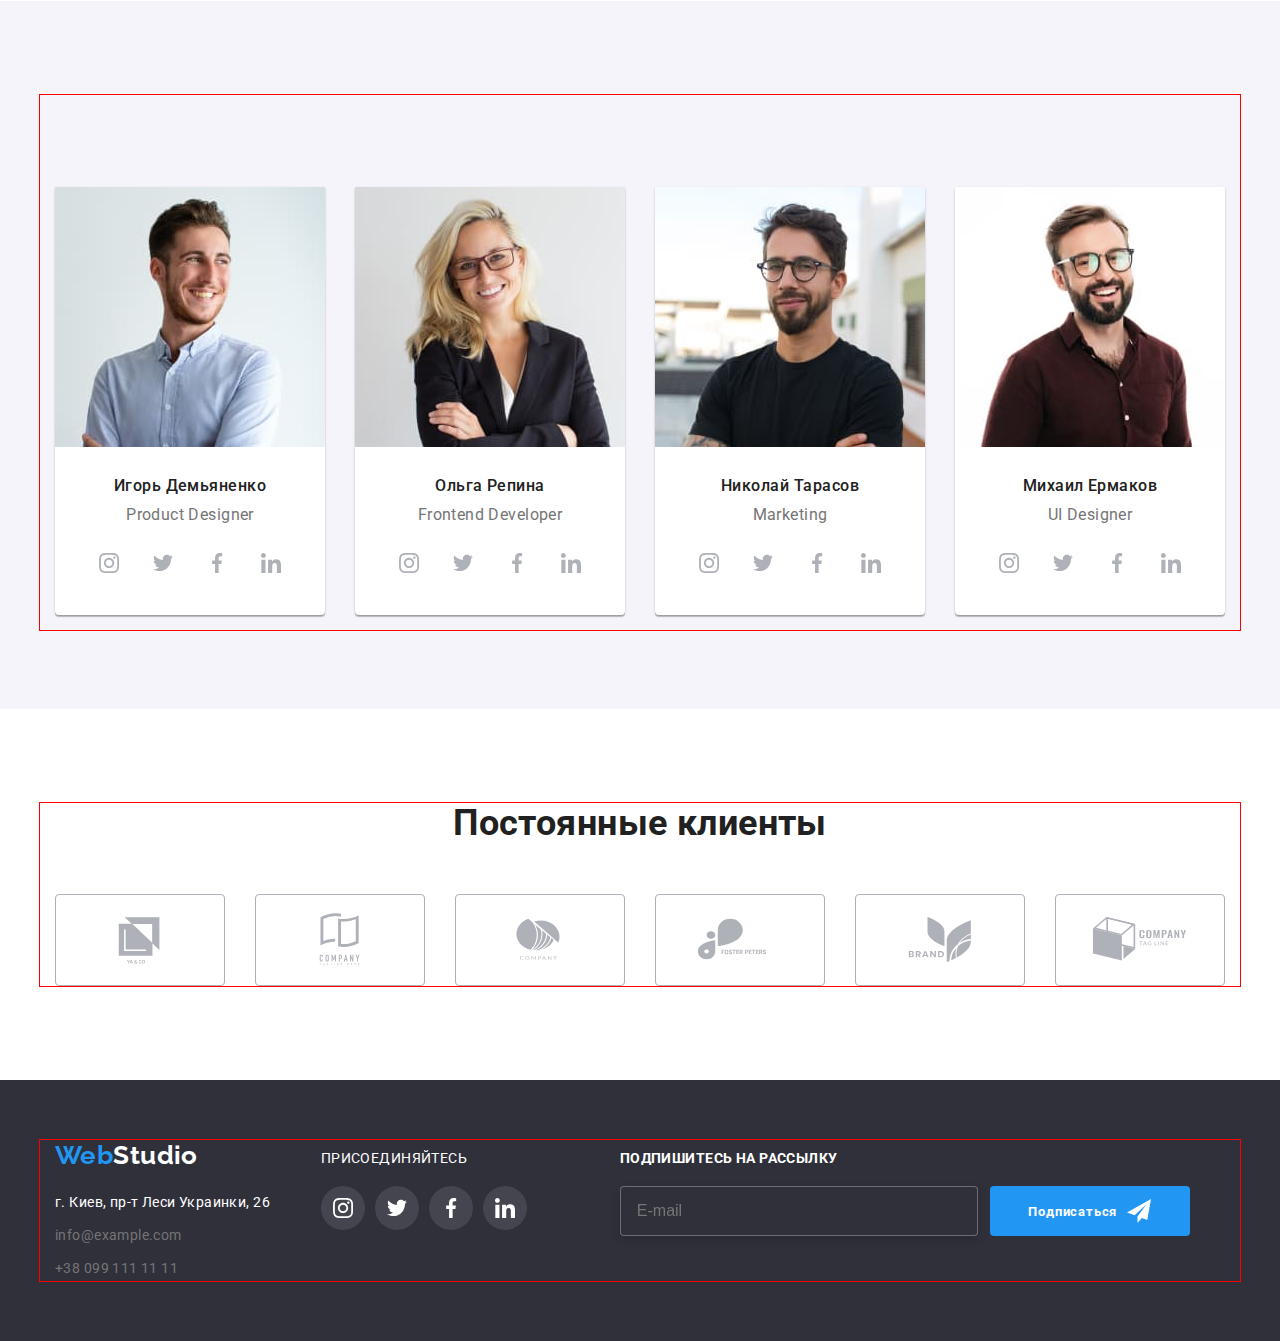
==== commit f7bad474: "fixed scss header" ====
--- a/index.html
+++ b/index.html
@@ -38,7 +38,7 @@
                             <use href="./images/icons.svg#icon-mail"></use>
                         </svg>info@devstudio.com</a></li>
                     <li class="contact__item"><a class="contact__link link contacts" href="tel:+380961111111">
-                        <svg class=contact__icon" width="10" height="16">
+                        <svg class="contact__icon" width="10" height="16">
                             <use href="./images/icons.svg#icon-tel"></use>
                         </svg>+38 096 111 11 11</a></li>
                 </ul>
--- a/css/main.min.css
+++ b/css/main.min.css
@@ -1 +1 @@
-:root{--main-color: #757575;--title-color: #212121;--accent-color: #2196F3;--focus-color: #FFFFFF;--typical-padding: 94px;--icons-color: #AFB1B8}*,*::after,*::before{margin:0;padding:0;box-sizing:border-box}a{text-decoration:none}ul li{list-style:none}button{border:none}img{display:block}p,h1,h2,h3,h4,h5,h6{margin:0;box-sizing:border-box}ul,ol{margin:0;padding-left:0}button{cursor:pointer;font-family:inherit}.visually-hidden{position:absolute;width:1px;height:1px;margin:-1px;border:0;padding:0;white-space:nowrap;clip-path:inset(100%);clip:rect(0 0 0 0);overflow:hidden}body{font-family:"Roboto",sans-serif;letter-spacing:.03em;color:var(--main-color);font-size:14px}.list{list-style:none}.container{max-width:1200px;padding:0px 15px;margin:0 auto;outline:1px solid red}.header-container{display:flex;align-items:center;padding-top:32px;padding-bottom:32px}.container{max-width:1200px;padding:0px 15px;margin:0 auto;outline:1px solid red}.section{padding-top:var(--typical-padding);padding-bottom:var(--typical-padding)}.header{border:1px solid #ececec}.nav{display:flex;margin-right:auto}.nav .current{color:var(--accent-color)}.nav__list{display:flex;justify-content:right}.logo{font-family:"Raleway",sans-serif;font-weight:700;font-size:26px;line-height:1.19;color:#2196f3;display:block;margin-right:93px}.logo__accent{color:var(--title-color)}.nav__item{font-family:"Roboto";font-weight:500;font-size:14px;line-height:1.19;letter-spacing:.02em;color:#2196f3;padding:32px 0}.nav__item:not(:last-child){margin-right:50px}.nav__link{color:#000;display:flex;align-items:center;position:relative;transition-property:color;transition-duration:250ms;transition-timing-function:cubic-bezier(0.4, 0, 0.2, 1)}.nav__link:hover,.nav__link:focus{color:var(--accent-color)}.nav__link.current::after{content:"";position:absolute;width:100%;height:4px;background-color:var(--accent-color);border-radius:2px;left:0;bottom:-32px}.nav__soc-icon{margin-right:10px;fill:var(--main-color);justify-content:center}.nav__link:hover .nav__soc-icon,.nav__link:focus .nav__soc-icon{fill:var(--accent-color)}.contacts{color:var(--main-color)}.hero{background-color:#2f303a;padding-top:200px;padding-bottom:200px;text-align:center;background-image:linear-gradient(rgba(47, 48, 58, 0.4), rgba(47, 48, 58, 0.4)),url(../images/hero-backend.jpg);background-position:center;background-repeat:no-repeat;background-size:cover}.hero__title{font-weight:900;font-size:44px;line-height:1.36;text-align:center;letter-spacing:.06em;text-transform:uppercase;color:var(--focus-color);margin-left:auto;margin-right:auto}.hero__btn{background:#2196f3;font-weight:700;font-size:16px;line-height:1.87;text-align:center;letter-spacing:.06em;color:#fff;cursor:pointer;width:200px;height:50px;margin-top:30px;border-radius:4px;transition-property:background-color;transition-duration:250ms;transition-timing-function:cubic-bezier(0.4, 0, 0.2, 1)}.hero__btn:hover{background-color:#188ce8}.about__list{display:flex;justify-content:space-between}.about-item-logo{margin-bottom:30px}.about__item{flex-basis:calc(25% - 30px)}.about__item:not(:last-child){margin-right:15px}.about__title{font-weight:700;font-size:14px;line-height:1.14;text-transform:uppercase;color:var(--title-color);margin-bottom:10px}.about__text{font-size:14px;line-height:1.71;color:var(--main-color);min-height:75px}.about__client-wrapper{display:flex;justify-content:center;align-items:center;width:270px;height:120px;background-color:#f5f4fa;margin-bottom:30px}.activity__title,.masters__title{font-weight:700;font-size:36px;line-height:1.16;color:var(--title-color)}.activity{padding-top:0}.activity__title{margin-left:auto;margin-right:auto;text-align:center;margin-bottom:50px}.activity__list{display:flex;margin-top:50px;margin:-15px}.activity__item{margin:15px;flex-basis:calc(33.3333333333% - 30px)}.activity__wrap{position:relative;overflow:hidden}.activity__title-top{position:absolute;top:0;background-color:rgba(47,48,58,.8);color:var(--focus-color);height:100%;transform:translateY(77%);width:100%;font-family:"Roboto";font-style:normal;font-weight:700;font-size:14px;line-height:1.15;padding-top:27px;align-content:center;text-align:center}.masters{background-color:#f5f4fa}.masters__title{text-align:center;margin-bottom:50px}.masters__list{display:flex;margin:-15px}.worker{padding-top:30px;padding-bottom:30px}.masters__item{background-color:var(--focus-color);margin:15px;flex-basis:calc(25% - 30px);box-shadow:0px 1px 3px rgba(0,0,0,.12),0px 1px 1px rgba(0,0,0,.14),0px 2px 1px rgba(0,0,0,.2);border-radius:0px 0px 4px 4px}.worker__title{font-weight:500;font-size:16px;line-height:1.18;text-align:center;letter-spacing:.03em;color:var(--title-color);margin-bottom:10px}.worker__text{font-size:16px;line-height:1.18;text-align:center;color:var(--main-color);margin-bottom:16px}.worker__list{display:flex;justify-content:center}.worker__item{width:44px;height:44px;margin-right:10px}.worker__item:last-child{margin-right:0}.worker__link{width:100%;height:100%;background-color:var(--focus-color);border-radius:50%;display:flex;align-items:center;justify-content:center;transition-property:background-color;transition-duration:250ms;transition-timing-function:cubic-bezier(0.4, 0, 0.2, 1)}.worker__link:hover,.worker__link:focus{background-color:var(--accent-color)}.worker__icon{fill:#afb1b8}.worker__link:hover .worker__icon,.worker__link:focus .worker__icon{fill:var(--focus-color)}.client__title{margin-left:auto;margin-right:auto;text-align:center;margin-bottom:50px;font-weight:700;font-size:36px;line-height:1.16;text-align:center;color:var(--title-color)}.client__list{display:flex;justify-content:center}.client__item{margin-right:30px}.client__item:last-child{margin-right:0}.client__link{width:170px;height:92px;display:flex;align-items:center;justify-content:center;background-color:var(--focus-color);fill:var(--icons-color);border:1px solid var(--icons-color);border-radius:4px;transition-property:fill,background-color,border-color;transition-duration:250ms;transition-timing-function:cubic-bezier(0.4, 0, 0.2, 1)}.client__link:hover,.client__link:focus{fill:var(--accent-color);background-color:var(--focus-color);border-color:var(--accent-color)}.footer{background:#2f303a;padding-top:60px;padding-bottom:60px}.footer-logo{color:var(--focus-color);margin-bottom:20px}.footer-img{font-family:"Raleway",sans-serif;font-weight:700;font-size:26px;font-style:normal;line-height:1.19;color:#2196f3;margin-right:93px;display:block;margin-bottom:20px}.address-item,.link-mail,.link-tel{font-size:14px;line-height:1.71;color:#fff;font-style:normal;transition-property:color;transition-duration:250ms;transition-timing-function:cubic-bezier(0.4, 0, 0.2, 1)}.address-item:not(:last-child){margin-bottom:9px}.link-color{color:var(--main-color);transition-property:color;transition-duration:250ms;transition-timing-function:cubic-bezier(0.4, 0, 0.2, 1)}.address-item:hover,.address-item:focus,.link-color:hover,.link-color:focus{color:var(--accent-color)}.connection-list{display:flex;align-items:center;justify-content:center}.roster{display:flex;justify-content:center;margin-bottom:50px;padding-bottom:-94px}.roster-item:not(:last-child){margin-right:8px}.roster-btn{font-family:"Roboto",sans-serif;font-weight:500;font-size:16px;line-height:1.6;text-align:center;color:var(--title-color);padding:6px 22px;box-shadow:0px 3px 1px rgba(0,0,0,.1),0px 1px 2px rgba(0,0,0,.08),0px 2px 2px rgba(0,0,0,.12);border-radius:4px;cursor:pointer;transition-property:background-color,color;transition-duration:250ms;transition-timing-function:cubic-bezier(0.4, 0, 0.2, 1)}.roster-btn:hover,.roster-btn:focus{background-color:var(--accent-color);color:var(--focus-color)}.current-btn{color:var(--focus-color);background-color:var(--accent-color)}.images{display:flex;margin:-15px;flex-wrap:wrap}.images-item{margin:15px;flex-basis:calc(33.3333333333% - 30px)}.images-item:hover{box-shadow:0px 1px 10px rgba(0,0,0,.12),0px 1px 6px rgba(0,0,0,.14),0px 2px 1px rgba(0,0,0,.2);border-radius:0px 0px 4px 8px;cursor:pointer}.images-wrap{position:relative;overflow:hidden}.images-title-top{position:absolute;top:0;color:var(--focus-color);background-color:var(--accent-color);opacity:90%;padding:63px 24px;font-family:"Roboto";font-style:normal;font-weight:400;font-size:18px;line-height:1.5;height:100%;transform:translateY(100%);transition:transform 250ms linear}.images-item:hover .images-title-top{transform:translateY(0%)}.portfolio-text-wrapper{border:1px solid #eee;border-top:none;padding:20px 24px}.images-title{font-weight:700;font-size:18px;line-height:2;letter-spacing:.06em;color:var(--title-color)}.images-text{font-size:16px;line-height:1.87;color:var(--main-color)}.footer-wrapper{display:flex}.connection-list{align-items:center}.footer-connection{display:block;margin-top:10px;margin-bottom:20px;color:var(--focus-color)}.footer-soc{margin-left:30px}.footer-item{height:44px;width:44px;margin-right:10px}.footer-item:last-child{margin-right:0}.footer-link{display:flex;width:100%;height:100%;background-color:rgba(255,255,255,.1);border-radius:50%;justify-content:center;align-items:center;transition-property:background-color;transition-duration:250ms;transition-timing-function:cubic-bezier(0.4, 0, 0.2, 1)}.footer-link:hover,.footer-link:focus{background-color:var(--accent-color)}.footer-soc-icon{fill:var(--focus-color)}.singup-footer{margin-left:93px}.signup-title{display:block;font-weight:700;font-size:14px;color:var(--focus-color);margin-top:10px;margin-bottom:20px}.singup-form{display:flex}.singup-form .field-footer{display:flex;flex-direction:row;align-items:center}.signup-input{background-color:#2f303a;width:358px;height:50px;padding:15px 16px;border:1px solid rgba(255,255,255,.3);filter:drop-shadow(0px 4px 4px rgba(0, 0, 0, 0.15));border-radius:4px;color:rgba(255,255,255,.6);font-size:16px;transition-duration:250ms;transition-timing-function:cubic-bezier(0.4, 0, 0.2, 1)}.join-btn{display:flex;align-items:center;justify-content:center;width:200px;height:50px;margin-left:12px;background:var(--accent-color);color:var(--focus-color);border-radius:4px;border:1px solid rgba(0,0,0,0);font-weight:700;letter-spacing:.06em;fill:var(--focus-color);transition-property:color,background-color,fill;transition-duration:250ms;transition-timing-function:cubic-bezier(0.4, 0, 0.2, 1)}.join-btn:hover,.join-btn:focus{background-color:var(--focus-color);color:var(--accent-color);fill:var(--accent-color)}.signup-btn{margin-left:10px}.signup-input{outline:none;color:var(--focus-color)}.signup-input:hover{color:rgba(255,255,255,.6);border-color:var(--accent-color)}.signup-input:not(:placeholder-shown){border-color:var(--accent-color)}.backdrop{width:100%;height:100%;background-color:rgba(0,0,0,.1);position:fixed;top:0;transition:opacity 250ms cubic-bezier(0.4, 0, 0.2, 1),visibility 250ms cubic-bezier(0.4, 0, 0.2, 1)}.modal{width:528px;min-height:581px;background-color:var(--focus-color);border-radius:4px;position:absolute;top:50%;left:50%;transform:translate(-50%, -50%) scale(1) rotate(0);transition:transform 250ms;padding:40px}.backdrop.is-hidden .modal{transform:translate(0) scale(0) rotate(180deg)}.modal-close-btn{border:1px solid var(--icons-color);border-radius:50%;background-color:rgba(0,0,0,0);position:absolute;top:8px;right:8px;display:flex;align-items:center;justify-content:center}.modal-close-btn:hover,.modal-close-btn:focus{fill:var(--accent-color)}.modal-title{font-family:"Roboto";font-style:normal;font-size:20px;line-height:1.15;font-weight:700;text-align:center;color:var(--title-color);margin-bottom:12px}.modal-btn{margin:6px}.is-hidden{visibility:hidden;opacity:0;pointer-events:none}.modal-input{width:100%;height:40px;border:1px solid rgba(117,117,117,.5);border-radius:4px;padding-left:40px;color:var(--main-color);cursor:pointer;outline:none}.modal-input:hover,.modal-input:focus{border-color:var(--accent-color)}.modal-input:not(:placeholder-shown){border-color:var(--accent-color)}.modal-input::placeholder{color:var(--icons-color);font-size:12px}.modal-label{font-size:12px;display:block;margin-bottom:4px}.modal-text{width:100%;height:120px;border:1px solid var(--icons-color);opacity:50%;border-radius:4px;resize:none;font-family:"Roboto";font-size:14px;padding:12px 16px;cursor:pointer;outline:none}.modal-text:hover,.modal-textt:focus{background-color:var(--focus-color);color:var(--accent-color);border-color:var(--accent-color)}.modal-text:not(:placeholder-shown){border-color:var(--accent-color)}.modal-text::placeholder{color:var(--icons-color);font-size:12px}.modal-field{margin-bottom:12px}.inpur-wrap{position:relative}.modal-icon{position:absolute;left:12px;top:50%;transform:translateY(-50%)}.modal-input:hover+.modal-icon,.modal-input:focus+.modal-icon{fill:var(--accent-color);transition:opacity 350ms cubic-bezier(0.4, 0, 0.2, 1),visibility 350ms cubic-bezier(0.4, 0, 0.2, 1)}.checkbox-modal{display:flex;align-items:center;justify-content:center;margin-top:20px;margin-bottom:30px}.checkbox-label{color:var(--main-color);font-size:14px;display:flex}.checkbox-label::before{content:"";width:16px;height:15px;border:2px solid var(--title-color);margin-right:7px;transition-property:color,background-color,fill;transition-duration:250ms;transition-timing-function:cubic-bezier(0.4, 0, 0.2, 1)}.checkbox-input:checked+.checkbox-label::before{background-color:var(--accent-color);background-image:url(../images/bird.svg);border:none;background-repeat:no-repeat;background-position:center}.modal-policy{color:var(--accent-color);text-decoration:underline}.checkbox-btn{display:flex;justify-content:center;align-items:center;padding:10px 55px;background-color:var(--accent-color);color:var(--focus-color);border-radius:4px;font-weight:700;font-size:16px;line-height:1.88;margin:auto}.checkbox-btn:hover{background-color:#188ce8;transition-property:color,background-color,fill;transition-duration:300ms;transition-timing-function:cubic-bezier(0.4, 0, 0.2, 1)}/*# sourceMappingURL=main.min.css.map */+:root{--main-color: #757575;--title-color: #212121;--accent-color: #2196F3;--focus-color: #FFFFFF;--typical-padding: 94px;--icons-color: #AFB1B8}*,*::after,*::before{margin:0;padding:0;box-sizing:border-box}a{text-decoration:none}ul li{list-style:none}button{border:none}img{display:block}p,h1,h2,h3,h4,h5,h6{margin:0;box-sizing:border-box}ul,ol{margin:0;padding-left:0}button{cursor:pointer;font-family:inherit}.visually-hidden{position:absolute;width:1px;height:1px;margin:-1px;border:0;padding:0;white-space:nowrap;clip-path:inset(100%);clip:rect(0 0 0 0);overflow:hidden}body{font-family:"Roboto",sans-serif;letter-spacing:.03em;color:var(--main-color);font-size:14px}.list{list-style:none}.container{max-width:1200px;padding:0px 15px;margin:0 auto;outline:1px solid red}.header-container{display:flex;align-items:center;padding-top:32px;padding-bottom:32px}.container{max-width:1200px;padding:0px 15px;margin:0 auto;outline:1px solid red}.section{padding-top:var(--typical-padding);padding-bottom:var(--typical-padding)}.header{border:1px solid #ececec}.nav{display:flex;margin-right:auto}.nav .current{color:var(--accent-color)}.nav__list{display:flex;justify-content:right}.logo{font-family:"Raleway",sans-serif;font-weight:700;font-size:26px;line-height:1.19;color:#2196f3;display:block;margin-right:93px}.logo__accent{color:var(--title-color)}.nav__item{font-family:"Roboto";font-weight:500;font-size:14px;line-height:1.19;letter-spacing:.02em;color:#2196f3;padding:32px 0}.nav__item:not(:last-child){margin-right:50px}.nav__link{color:#000;display:flex;align-items:center;position:relative;transition-property:color;transition-duration:250ms;transition-timing-function:cubic-bezier(0.4, 0, 0.2, 1)}.nav__link:hover,.nav__link:focus{color:var(--accent-color)}.contact{display:flex;justify-content:right}.contact__item{font-family:"Roboto";font-weight:500;font-size:14px;line-height:1.19;letter-spacing:.02em;color:#2196f3;padding:32px 0}.contact__item:not(:last-child){margin-right:50px}.contact__link{color:#000;display:flex;align-items:center;position:relative;transition-property:color;transition-duration:250ms;transition-timing-function:cubic-bezier(0.4, 0, 0.2, 1)}.contact__link:hover,.contact__link:focus{color:var(--accent-color)}.nav__link.current::after{content:"";position:absolute;width:100%;height:4px;background-color:var(--accent-color);border-radius:2px;left:0;bottom:-32px}.contact__icon{margin-right:10px;fill:var(--main-color);justify-content:center}.contact__link:hover .contact__icon,.contact__link:focus .contact__icon{fill:var(--accent-color)}.contacts{color:var(--main-color)}.hero{background-color:#2f303a;padding-top:200px;padding-bottom:200px;text-align:center;background-image:linear-gradient(rgba(47, 48, 58, 0.4), rgba(47, 48, 58, 0.4)),url(../images/hero-backend.jpg);background-position:center;background-repeat:no-repeat;background-size:cover}.hero__title{font-weight:900;font-size:44px;line-height:1.36;text-align:center;letter-spacing:.06em;text-transform:uppercase;color:var(--focus-color);margin-left:auto;margin-right:auto}.hero__btn{background:#2196f3;font-weight:700;font-size:16px;line-height:1.87;text-align:center;letter-spacing:.06em;color:#fff;cursor:pointer;width:200px;height:50px;margin-top:30px;border-radius:4px;transition-property:background-color;transition-duration:250ms;transition-timing-function:cubic-bezier(0.4, 0, 0.2, 1)}.hero__btn:hover{background-color:#188ce8}.about__list{display:flex;justify-content:space-between}.about-item-logo{margin-bottom:30px}.about__item{flex-basis:calc(25% - 30px)}.about__item:not(:last-child){margin-right:15px}.about__title{font-weight:700;font-size:14px;line-height:1.14;text-transform:uppercase;color:var(--title-color);margin-bottom:10px}.about__text{font-size:14px;line-height:1.71;color:var(--main-color);min-height:75px}.about__client-wrapper{display:flex;justify-content:center;align-items:center;width:270px;height:120px;background-color:#f5f4fa;margin-bottom:30px}.activity__title,.masters__title{font-weight:700;font-size:36px;line-height:1.16;color:var(--title-color)}.activity{padding-top:0}.activity__title{margin-left:auto;margin-right:auto;text-align:center;margin-bottom:50px}.activity__list{display:flex;margin-top:50px;margin:-15px}.activity__item{margin:15px;flex-basis:calc(33.3333333333% - 30px)}.activity__wrap{position:relative;overflow:hidden}.activity__title-top{position:absolute;top:0;background-color:rgba(47,48,58,.8);color:var(--focus-color);height:100%;transform:translateY(77%);width:100%;font-family:"Roboto";font-style:normal;font-weight:700;font-size:14px;line-height:1.15;padding-top:27px;align-content:center;text-align:center}.masters{background-color:#f5f4fa}.masters__title{text-align:center;margin-bottom:50px}.masters__list{display:flex;margin:-15px}.worker{padding-top:30px;padding-bottom:30px}.masters__item{background-color:var(--focus-color);margin:15px;flex-basis:calc(25% - 30px);box-shadow:0px 1px 3px rgba(0,0,0,.12),0px 1px 1px rgba(0,0,0,.14),0px 2px 1px rgba(0,0,0,.2);border-radius:0px 0px 4px 4px}.worker__title{font-weight:500;font-size:16px;line-height:1.18;text-align:center;letter-spacing:.03em;color:var(--title-color);margin-bottom:10px}.worker__text{font-size:16px;line-height:1.18;text-align:center;color:var(--main-color);margin-bottom:16px}.worker__list{display:flex;justify-content:center}.worker__item{width:44px;height:44px;margin-right:10px}.worker__item:last-child{margin-right:0}.worker__link{width:100%;height:100%;background-color:var(--focus-color);border-radius:50%;display:flex;align-items:center;justify-content:center;transition-property:background-color;transition-duration:250ms;transition-timing-function:cubic-bezier(0.4, 0, 0.2, 1)}.worker__link:hover,.worker__link:focus{background-color:var(--accent-color)}.worker__icon{fill:#afb1b8}.worker__link:hover .worker__icon,.worker__link:focus .worker__icon{fill:var(--focus-color)}.client__title{margin-left:auto;margin-right:auto;text-align:center;margin-bottom:50px;font-weight:700;font-size:36px;line-height:1.16;text-align:center;color:var(--title-color)}.client__list{display:flex;justify-content:center}.client__item{margin-right:30px}.client__item:last-child{margin-right:0}.client__link{width:170px;height:92px;display:flex;align-items:center;justify-content:center;background-color:var(--focus-color);fill:var(--icons-color);border:1px solid var(--icons-color);border-radius:4px;transition-property:fill,background-color,border-color;transition-duration:250ms;transition-timing-function:cubic-bezier(0.4, 0, 0.2, 1)}.client__link:hover,.client__link:focus{fill:var(--accent-color);background-color:var(--focus-color);border-color:var(--accent-color)}.footer{background:#2f303a;padding-top:60px;padding-bottom:60px}.footer-logo{color:var(--focus-color);margin-bottom:20px}.footer-img{font-family:"Raleway",sans-serif;font-weight:700;font-size:26px;font-style:normal;line-height:1.19;color:#2196f3;margin-right:93px;display:block;margin-bottom:20px}.address-item,.link-mail,.link-tel{font-size:14px;line-height:1.71;color:#fff;font-style:normal;transition-property:color;transition-duration:250ms;transition-timing-function:cubic-bezier(0.4, 0, 0.2, 1)}.address-item:not(:last-child){margin-bottom:9px}.link-color{color:var(--main-color);transition-property:color;transition-duration:250ms;transition-timing-function:cubic-bezier(0.4, 0, 0.2, 1)}.address-item:hover,.address-item:focus,.link-color:hover,.link-color:focus{color:var(--accent-color)}.connection-list{display:flex;align-items:center;justify-content:center}.roster{display:flex;justify-content:center;margin-bottom:50px;padding-bottom:-94px}.roster-item:not(:last-child){margin-right:8px}.roster-btn{font-family:"Roboto",sans-serif;font-weight:500;font-size:16px;line-height:1.6;text-align:center;color:var(--title-color);padding:6px 22px;box-shadow:0px 3px 1px rgba(0,0,0,.1),0px 1px 2px rgba(0,0,0,.08),0px 2px 2px rgba(0,0,0,.12);border-radius:4px;cursor:pointer;transition-property:background-color,color;transition-duration:250ms;transition-timing-function:cubic-bezier(0.4, 0, 0.2, 1)}.roster-btn:hover,.roster-btn:focus{background-color:var(--accent-color);color:var(--focus-color)}.current-btn{color:var(--focus-color);background-color:var(--accent-color)}.images{display:flex;margin:-15px;flex-wrap:wrap}.images-item{margin:15px;flex-basis:calc(33.3333333333% - 30px)}.images-item:hover{box-shadow:0px 1px 10px rgba(0,0,0,.12),0px 1px 6px rgba(0,0,0,.14),0px 2px 1px rgba(0,0,0,.2);border-radius:0px 0px 4px 8px;cursor:pointer}.images-wrap{position:relative;overflow:hidden}.images-title-top{position:absolute;top:0;color:var(--focus-color);background-color:var(--accent-color);opacity:90%;padding:63px 24px;font-family:"Roboto";font-style:normal;font-weight:400;font-size:18px;line-height:1.5;height:100%;transform:translateY(100%);transition:transform 250ms linear}.images-item:hover .images-title-top{transform:translateY(0%)}.portfolio-text-wrapper{border:1px solid #eee;border-top:none;padding:20px 24px}.images-title{font-weight:700;font-size:18px;line-height:2;letter-spacing:.06em;color:var(--title-color)}.images-text{font-size:16px;line-height:1.87;color:var(--main-color)}.footer-wrapper{display:flex}.connection-list{align-items:center}.footer-connection{display:block;margin-top:10px;margin-bottom:20px;color:var(--focus-color)}.footer-soc{margin-left:30px}.footer-item{height:44px;width:44px;margin-right:10px}.footer-item:last-child{margin-right:0}.footer-link{display:flex;width:100%;height:100%;background-color:rgba(255,255,255,.1);border-radius:50%;justify-content:center;align-items:center;transition-property:background-color;transition-duration:250ms;transition-timing-function:cubic-bezier(0.4, 0, 0.2, 1)}.footer-link:hover,.footer-link:focus{background-color:var(--accent-color)}.footer-soc-icon{fill:var(--focus-color)}.singup-footer{margin-left:93px}.signup-title{display:block;font-weight:700;font-size:14px;color:var(--focus-color);margin-top:10px;margin-bottom:20px}.singup-form{display:flex}.singup-form .field-footer{display:flex;flex-direction:row;align-items:center}.signup-input{background-color:#2f303a;width:358px;height:50px;padding:15px 16px;border:1px solid rgba(255,255,255,.3);filter:drop-shadow(0px 4px 4px rgba(0, 0, 0, 0.15));border-radius:4px;color:rgba(255,255,255,.6);font-size:16px;transition-duration:250ms;transition-timing-function:cubic-bezier(0.4, 0, 0.2, 1)}.join-btn{display:flex;align-items:center;justify-content:center;width:200px;height:50px;margin-left:12px;background:var(--accent-color);color:var(--focus-color);border-radius:4px;border:1px solid rgba(0,0,0,0);font-weight:700;letter-spacing:.06em;fill:var(--focus-color);transition-property:color,background-color,fill;transition-duration:250ms;transition-timing-function:cubic-bezier(0.4, 0, 0.2, 1)}.join-btn:hover,.join-btn:focus{background-color:var(--focus-color);color:var(--accent-color);fill:var(--accent-color)}.signup-btn{margin-left:10px}.signup-input{outline:none;color:var(--focus-color)}.signup-input:hover{color:rgba(255,255,255,.6);border-color:var(--accent-color)}.signup-input:not(:placeholder-shown){border-color:var(--accent-color)}.backdrop{width:100%;height:100%;background-color:rgba(0,0,0,.1);position:fixed;top:0;transition:opacity 250ms cubic-bezier(0.4, 0, 0.2, 1),visibility 250ms cubic-bezier(0.4, 0, 0.2, 1)}.modal{width:528px;min-height:581px;background-color:var(--focus-color);border-radius:4px;position:absolute;top:50%;left:50%;transform:translate(-50%, -50%) scale(1) rotate(0);transition:transform 250ms;padding:40px}.backdrop.is-hidden .modal{transform:translate(0) scale(0) rotate(180deg)}.modal-close-btn{border:1px solid var(--icons-color);border-radius:50%;background-color:rgba(0,0,0,0);position:absolute;top:8px;right:8px;display:flex;align-items:center;justify-content:center}.modal-close-btn:hover,.modal-close-btn:focus{fill:var(--accent-color)}.modal-title{font-family:"Roboto";font-style:normal;font-size:20px;line-height:1.15;font-weight:700;text-align:center;color:var(--title-color);margin-bottom:12px}.modal-btn{margin:6px}.is-hidden{visibility:hidden;opacity:0;pointer-events:none}.modal-input{width:100%;height:40px;border:1px solid rgba(117,117,117,.5);border-radius:4px;padding-left:40px;color:var(--main-color);cursor:pointer;outline:none}.modal-input:hover,.modal-input:focus{border-color:var(--accent-color)}.modal-input:not(:placeholder-shown){border-color:var(--accent-color)}.modal-input::placeholder{color:var(--icons-color);font-size:12px}.modal-label{font-size:12px;display:block;margin-bottom:4px}.modal-text{width:100%;height:120px;border:1px solid var(--icons-color);opacity:50%;border-radius:4px;resize:none;font-family:"Roboto";font-size:14px;padding:12px 16px;cursor:pointer;outline:none}.modal-text:hover,.modal-textt:focus{background-color:var(--focus-color);color:var(--accent-color);border-color:var(--accent-color)}.modal-text:not(:placeholder-shown){border-color:var(--accent-color)}.modal-text::placeholder{color:var(--icons-color);font-size:12px}.modal-field{margin-bottom:12px}.inpur-wrap{position:relative}.modal-icon{position:absolute;left:12px;top:50%;transform:translateY(-50%)}.modal-input:hover+.modal-icon,.modal-input:focus+.modal-icon{fill:var(--accent-color);transition:opacity 350ms cubic-bezier(0.4, 0, 0.2, 1),visibility 350ms cubic-bezier(0.4, 0, 0.2, 1)}.checkbox-modal{display:flex;align-items:center;justify-content:center;margin-top:20px;margin-bottom:30px}.checkbox-label{color:var(--main-color);font-size:14px;display:flex}.checkbox-label::before{content:"";width:16px;height:15px;border:2px solid var(--title-color);margin-right:7px;transition-property:color,background-color,fill;transition-duration:250ms;transition-timing-function:cubic-bezier(0.4, 0, 0.2, 1)}.checkbox-input:checked+.checkbox-label::before{background-color:var(--accent-color);background-image:url(../images/bird.svg);border:none;background-repeat:no-repeat;background-position:center}.modal-policy{color:var(--accent-color);text-decoration:underline}.checkbox-btn{display:flex;justify-content:center;align-items:center;padding:10px 55px;background-color:var(--accent-color);color:var(--focus-color);border-radius:4px;font-weight:700;font-size:16px;line-height:1.88;margin:auto}.checkbox-btn:hover{background-color:#188ce8;transition-property:color,background-color,fill;transition-duration:300ms;transition-timing-function:cubic-bezier(0.4, 0, 0.2, 1)}/*# sourceMappingURL=main.min.css.map */